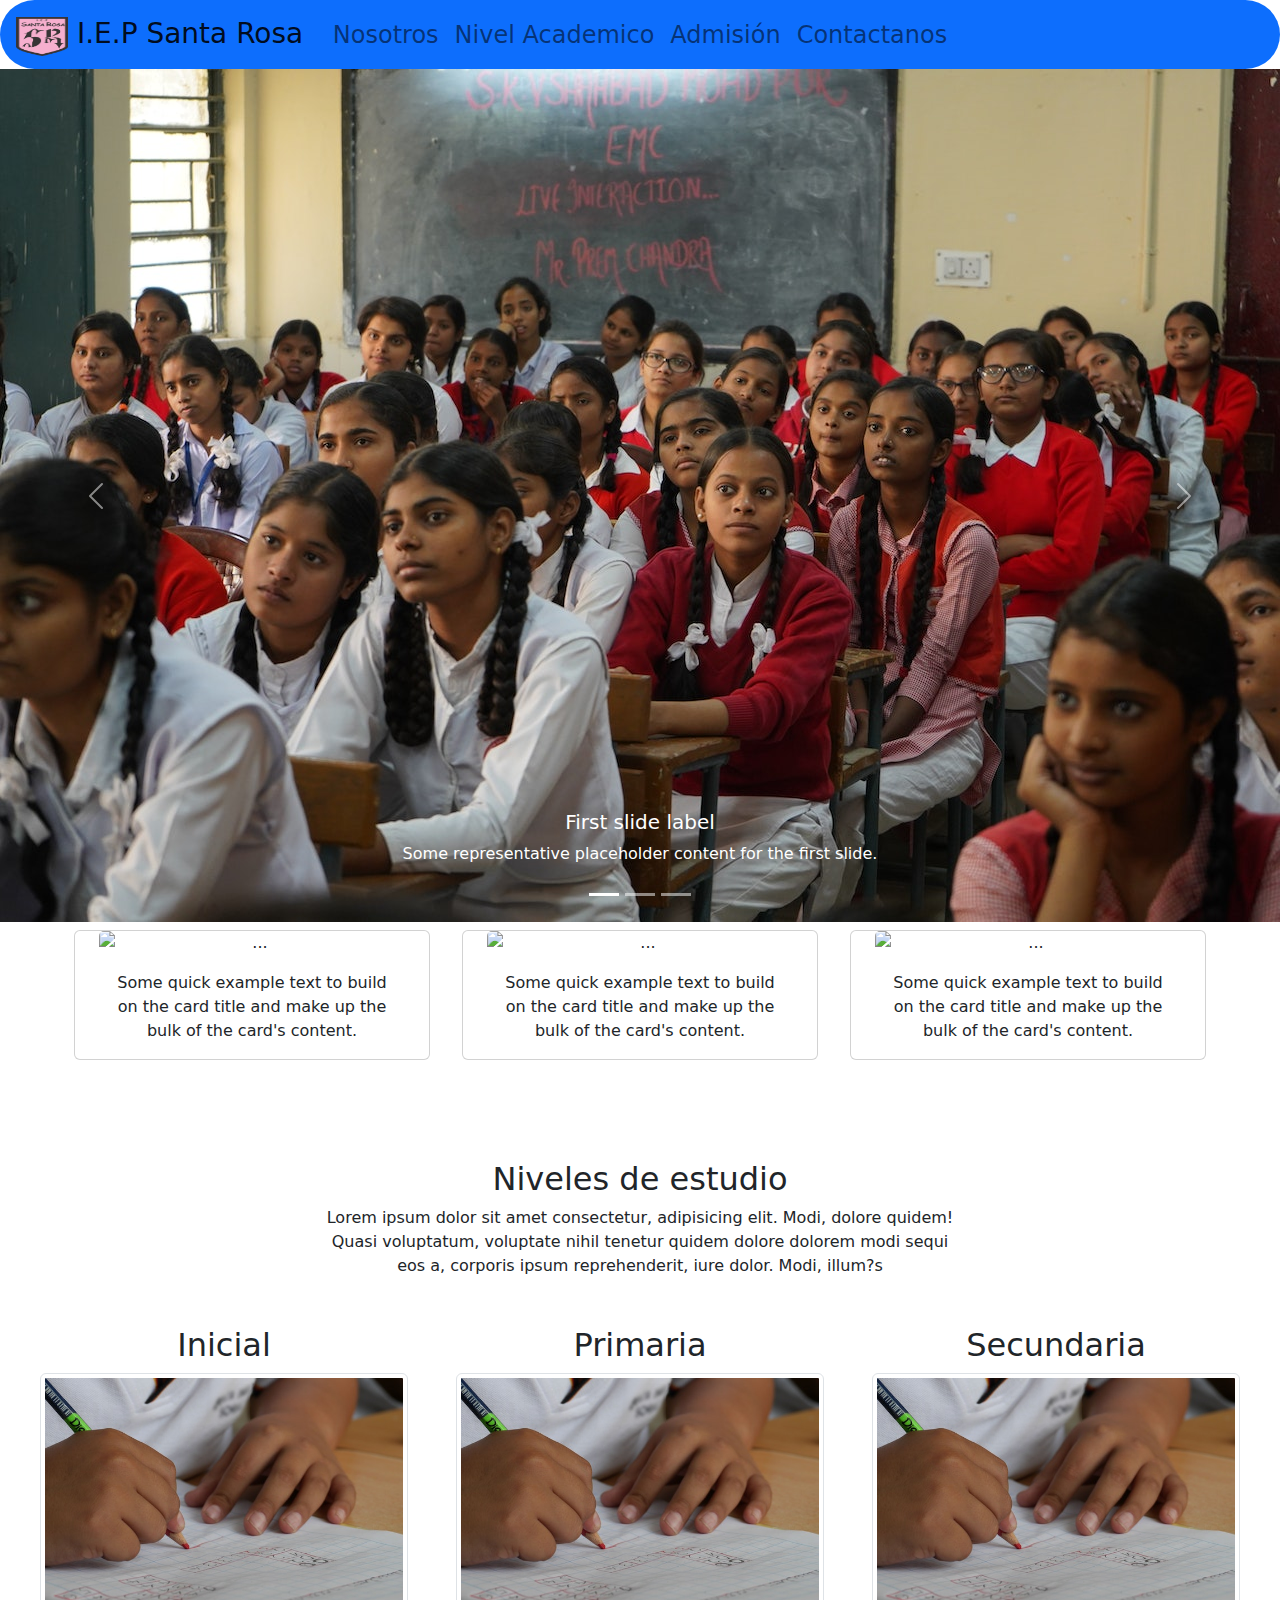
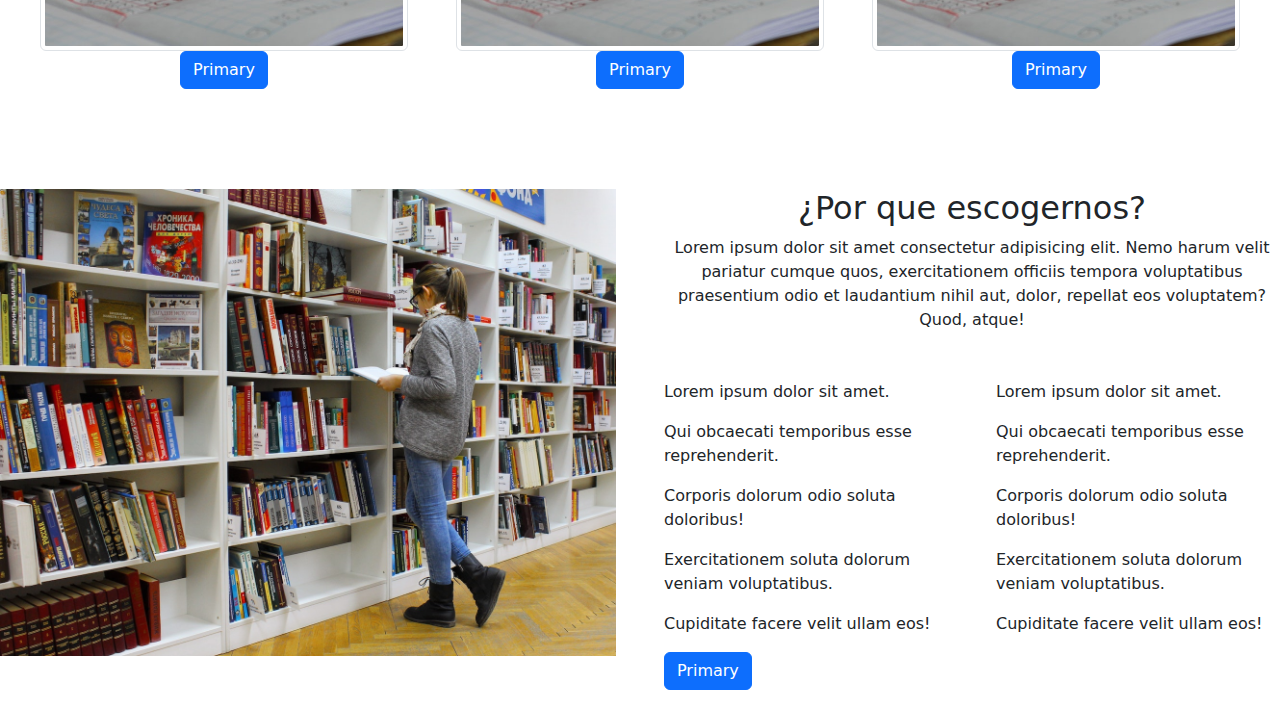
==== index.html @ eafd8961 "Estructura 90 por 100" ====
<!DOCTYPE html>
<html lang="en">
  <head>
    <meta charset="UTF-8" />
    <meta http-equiv="X-UA-Compatible" content="IE=edge" />
    <meta name="viewport" content="width=device-width, initial-scale=1.0" />
    <link rel="stylesheet" href="css/bootstrap.min.css" />
    <link rel="stylesheet" href="css/styles.css">
    <title>Document</title>
  </head>
  <body>
    <nav class="navbar navbar-expand-lg bg-primary rounded-pill px-3">
        <a class="navbar-brand fs-3" href="index.html">
            <img src="assets/escudosr.png" alt="Logo" width="52" height="39" class="d-inline-block align-text-top">
            I.E.P Santa Rosa
          </a>
          <div class="container-fluid ">
            <button class="navbar-toggler" type="button" data-bs-toggle="collapse" data-bs-target="#navbarNav" aria-controls="navbarNav" aria-expanded="false" aria-label="Toggle navigation">
              <span class="navbar-toggler-icon"></span>
            </button>
            <div class="collapse navbar-collapse navbar-center fs-4" id="navbarNav">
              <ul class="navbar-nav">
                <li class="nav-item">
                  <a class="nav-link" href="nosotros.html">Nosotros</a>
                </li>
                <li class="nav-item">
                  <a class="nav-link" href="nivel_academico.html">Nivel Academico</a>
                </li>
                <li class="nav-item">
                  <a class="nav-link" href="admision.html">Admisión</a>
                </li>
                <li class="nav-item">
                    <a class="nav-link" href="contactanos.html">Contactanos</a>
                  </li>
              </ul>
            </div>
          </div>
    </nav>

    <div id="carouselExampleCaptions" class="carousel slide" data-bs-ride="false">
        <div class="carousel-indicators">
          <button type="button" data-bs-target="#carouselExampleCaptions" data-bs-slide-to="0" class="active" aria-current="true" aria-label="Slide 1"></button>
          <button type="button" data-bs-target="#carouselExampleCaptions" data-bs-slide-to="1" aria-label="Slide 2"></button>
          <button type="button" data-bs-target="#carouselExampleCaptions" data-bs-slide-to="2" aria-label="Slide 3"></button>
        </div>
        <div class="carousel-inner">
          <div class="carousel-item active">
            <img src="assets/clase.jpg" class="d-block w-100" alt="">
            <div class="carousel-caption d-none d-md-block">
              <h5>First slide label</h5>
              <p>Some representative placeholder content for the first slide.</p>
            </div>
          </div>
          <div class="carousel-item">
            <img src="assets/clase.jpg" class="d-block w-100" alt="...">
            <div class="carousel-caption d-none d-md-block">
              <h5>Second slide label</h5>
              <p>Some representative placeholder content for the second slide.</p>
            </div>
          </div>
          <div class="carousel-item">
            <img src="assets/clase.jpg" class="d-block w-100" alt="...">
            <div class="carousel-caption d-none d-md-block">
              <h5>Third slide label</h5>
              <p>Some representative placeholder content for the third slide.</p>
            </div>
          </div>
        </div>
        <button class="carousel-control-prev" type="button" data-bs-target="#carouselExampleCaptions" data-bs-slide="prev">
          <span class="carousel-control-prev-icon" aria-hidden="true"></span>
          <span class="visually-hidden">Previous</span>
        </button>
        <button class="carousel-control-next" type="button" data-bs-target="#carouselExampleCaptions" data-bs-slide="next">
          <span class="carousel-control-next-icon" aria-hidden="true"></span>
          <span class="visually-hidden">Next</span>
        </button>
      </div>

      <section id="info" class="container overflow-hidden text-center mt-2 mb-5">
        <div class="row gx-5">
          <div class="card rounded col mx-3" style="width: 18rem;">
            <img src="..." class="card-img-top" alt="...">
            <div class="card-body">
              <p class="card-text">Some quick example text to build on the card title and make up the bulk of the card's content.</p>
            </div>
          </div>
          <div class="card rounded col mx-3" style="width: 18rem;">
            <img src="..." class="card-img-top" alt="...">
            <div class="card-body">
              <p class="card-text">Some quick example text to build on the card title and make up the bulk of the card's content.</p>
            </div>
          </div>
          <div class="card rounded col mx-3" style="width: 18rem;">
            <img src="..." class="card-img-top" alt="...">
            <div class="card-body">
              <p class="card-text">Some quick example text to build on the card title and make up the bulk of the card's content.</p>
            </div>
          </div>
        </div>
      </section>
      <section id="niveles" class="contenedor-espacio">
        <div class="text-center width-50 mb-5">
          <h2>Niveles de estudio</h2>
          <p>Lorem ipsum dolor sit amet consectetur, adipisicing elit. Modi, dolore quidem! Quasi voluptatum, voluptate nihil tenetur quidem dolore dolorem modi sequi eos a, corporis ipsum reprehenderit, iure dolor. Modi, illum?s</p>
        </div>
        <div class="row gx-5 text-center mx-3">
          <div class="col">
            <div class="">
              <h2>Inicial</h2>
              <img src="assets/alumno.jpg" class="img-thumbnail" alt="...">
              <button type="button" class="btn btn-primary">Primary</button>
            </div>
          </div>
          <div class="col">
            <div class="">
              <h2>Primaria</h2>
              <img src="assets/alumno.jpg" class="img-thumbnail" alt="...">
              <button type="button" class="btn btn-primary">Primary</button>
            </div>
          </div>
          <div class="col">
            <div class="">
              <h2>Secundaria</h2>
              <img src="assets/alumno.jpg" class="img-thumbnail" alt="...">
              <button type="button" class="btn btn-primary">Primary</button>
            </div>
          </div>
        </div>
      </section>
      <section id="escogenos" class="contenedor-espacio">
        <div class="row gx-5">
          <div class="col">
            <img src="assets/biblioteca.jpg" class="img-fluid" alt="...">
          </div>
          <div class="col">
            <div class="text-center mb-4">
              <h2>¿Por que escogernos?</h2>
              <p>Lorem ipsum dolor sit amet consectetur adipisicing elit. Nemo harum velit pariatur cumque quos, exercitationem officiis tempora voluptatibus praesentium odio et laudantium nihil aut, dolor, repellat eos voluptatem? Quod, atque!</p>
            </div>
            <div class="row gx-5 mt-5">
              <div class="col">
                <p>Lorem ipsum dolor sit amet.</p>
                <p>Qui obcaecati temporibus esse reprehenderit.</p>
                <p>Corporis dolorum odio soluta doloribus!</p>
                <p>Exercitationem soluta dolorum veniam voluptatibus.</p>
                <p>Cupiditate facere velit ullam eos!</p>
              </div>
              <div class="col">
                <p>Lorem ipsum dolor sit amet.</p>
                <p>Qui obcaecati temporibus esse reprehenderit.</p>
                <p>Corporis dolorum odio soluta doloribus!</p>
                <p>Exercitationem soluta dolorum veniam voluptatibus.</p>
                <p>Cupiditate facere velit ullam eos!</p>
              </div>
            </div>
            <button type="button" class="btn btn-primary">Primary</button>
          </div>
        </div>
      </section>
      <section id="talleres">

      </section>

      <section id="noticias">

      </section>

      <section id="mejores-docentes">

      </section>

      <section id="registrate">

      </section>

      <footer id="pie">

      </footer>
    <script src="js/bootstrap.min.js"></script>
  </body>
</html>
---- css/styles.css ----
.centrar {
    align-items: center;
    text-align: center;
}

.navbar-center {
    position: absolute;
    left: 50%;
    transform: translatex(-50%);
  }

.width-50{
    max-width: 50%;
    margin: auto;
}

.contenedor-espacio {
    margin-top: 100px;
    margin-bottom: 20px;
}
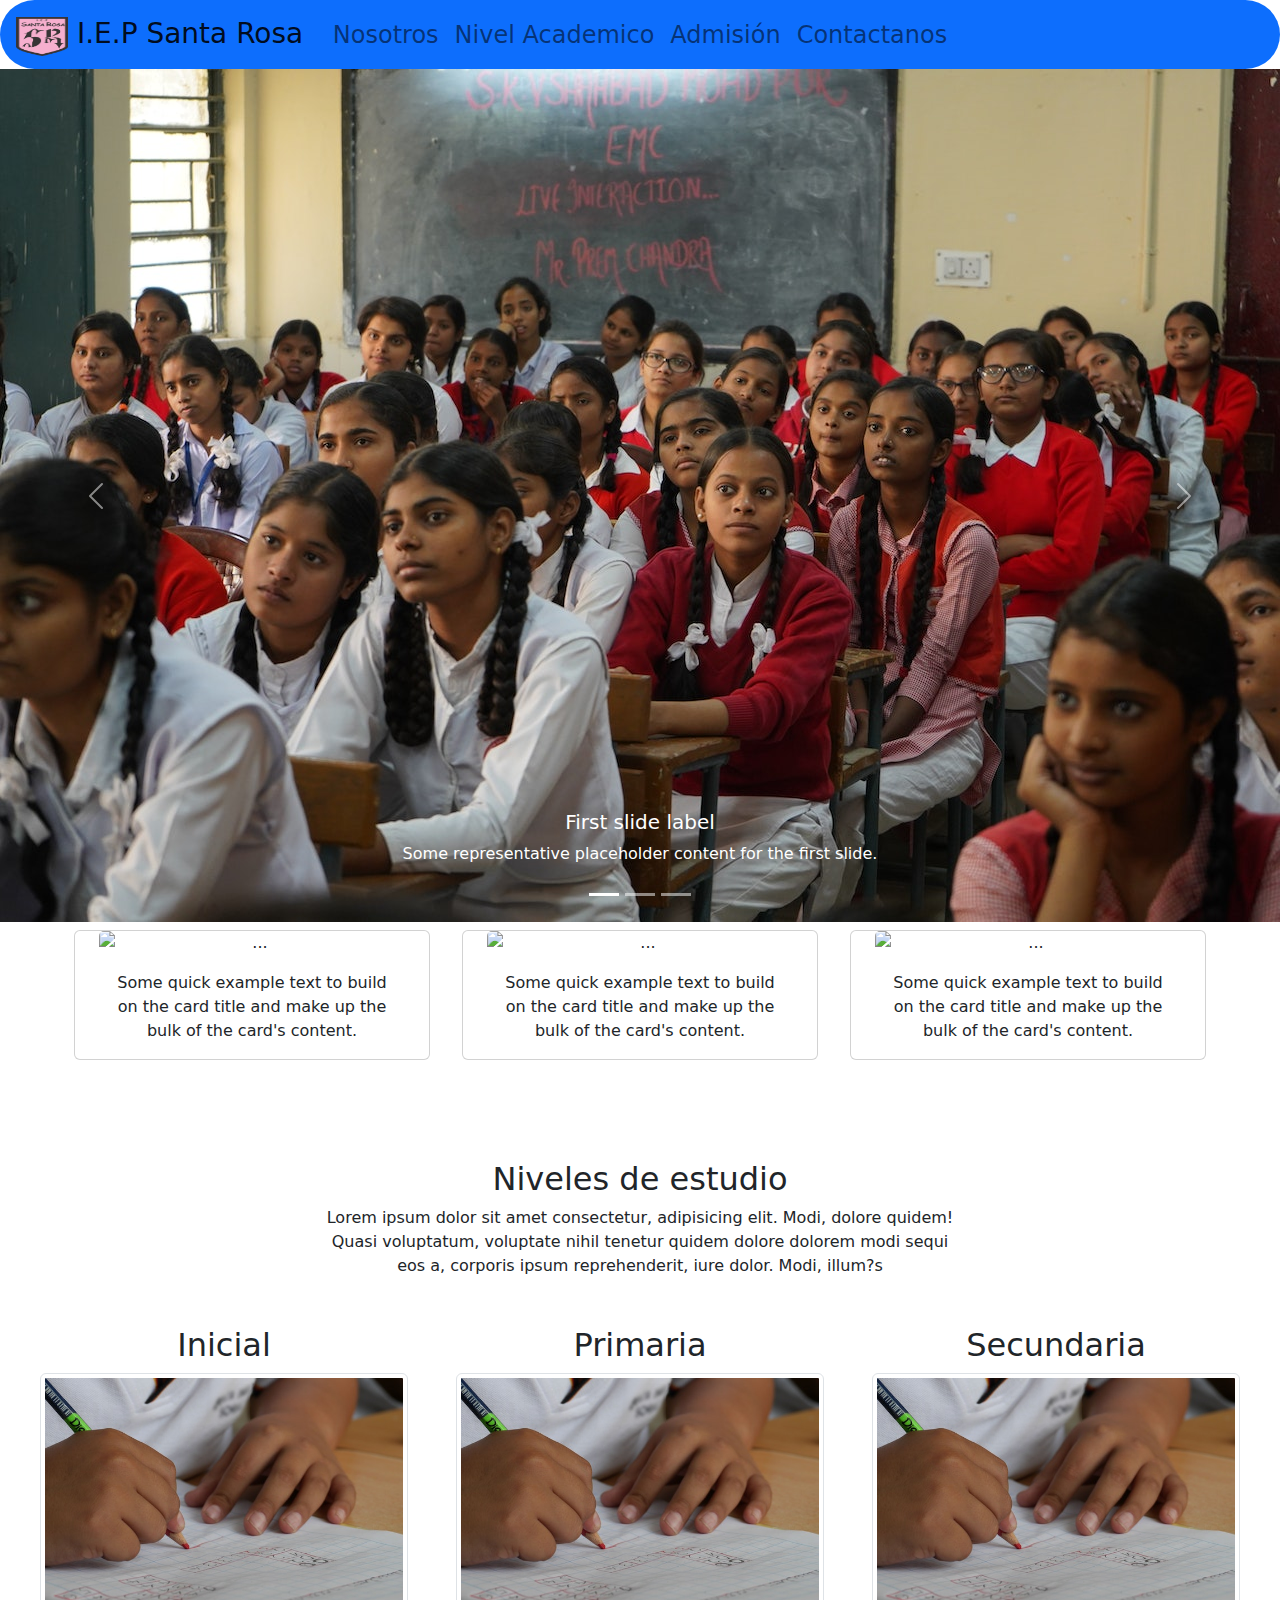
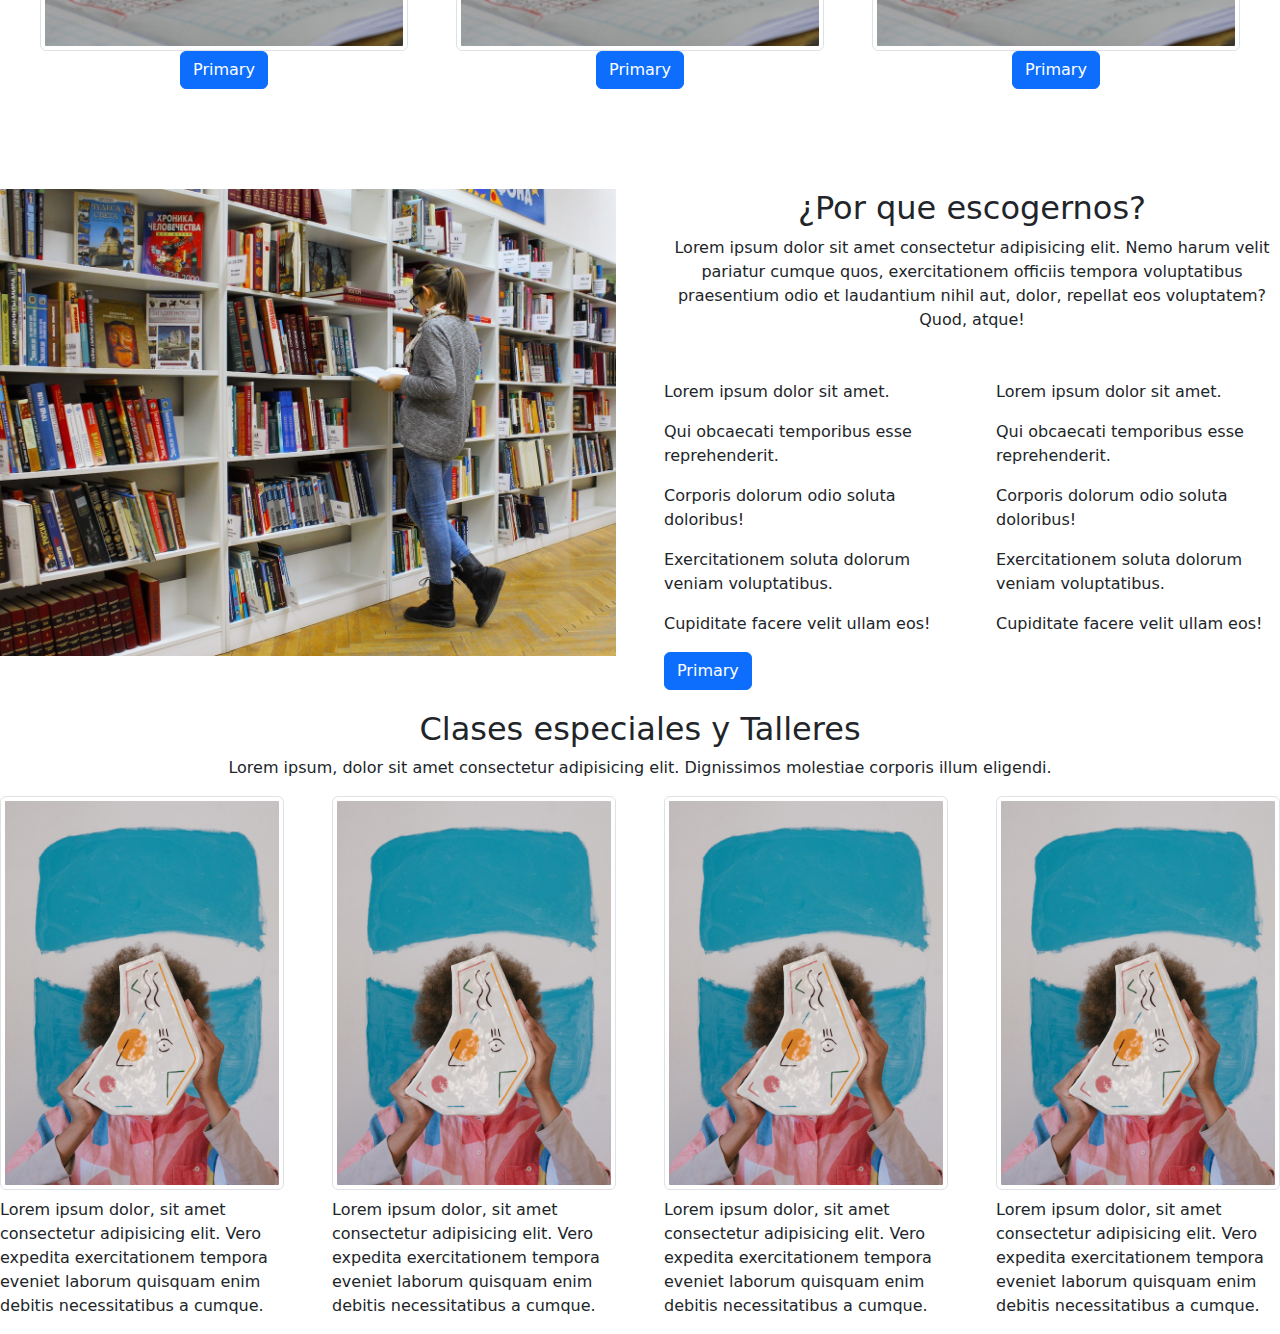
==== commit 90920544: "Avance estructura" ====
--- a/index.html
+++ b/index.html
@@ -158,7 +158,32 @@
         </div>
       </section>
       <section id="talleres">
-
+        <div class="text-center">
+          <h2>Clases especiales y Talleres</h2>
+          <p>Lorem ipsum, dolor sit amet consectetur adipisicing elit. Dignissimos molestiae corporis illum eligendi.</p>
+        </div>
+        <div class="row gx-5">
+          <div class="col">
+            <img src="assets/taller.jpg" alt="" class="img-thumbnail">
+            <h2></h2>
+            <p>Lorem ipsum dolor, sit amet consectetur adipisicing elit. Vero expedita exercitationem tempora eveniet laborum quisquam enim debitis necessitatibus a cumque.</p>
+          </div>
+          <div class="col">
+            <img src="assets/taller.jpg" alt="" class="img-thumbnail">
+            <h2></h2>
+            <p>Lorem ipsum dolor, sit amet consectetur adipisicing elit. Vero expedita exercitationem tempora eveniet laborum quisquam enim debitis necessitatibus a cumque.</p>
+          </div>
+          <div class="col">
+            <img src="assets/taller.jpg" alt="" class="img-thumbnail">
+            <h2></h2>
+            <p>Lorem ipsum dolor, sit amet consectetur adipisicing elit. Vero expedita exercitationem tempora eveniet laborum quisquam enim debitis necessitatibus a cumque.</p>
+          </div>
+          <div class="col">
+            <img src="assets/taller.jpg" alt="" class="img-thumbnail">
+            <h2></h2>
+            <p>Lorem ipsum dolor, sit amet consectetur adipisicing elit. Vero expedita exercitationem tempora eveniet laborum quisquam enim debitis necessitatibus a cumque.</p>
+          </div>
+        </div>
       </section>
 
       <section id="noticias">
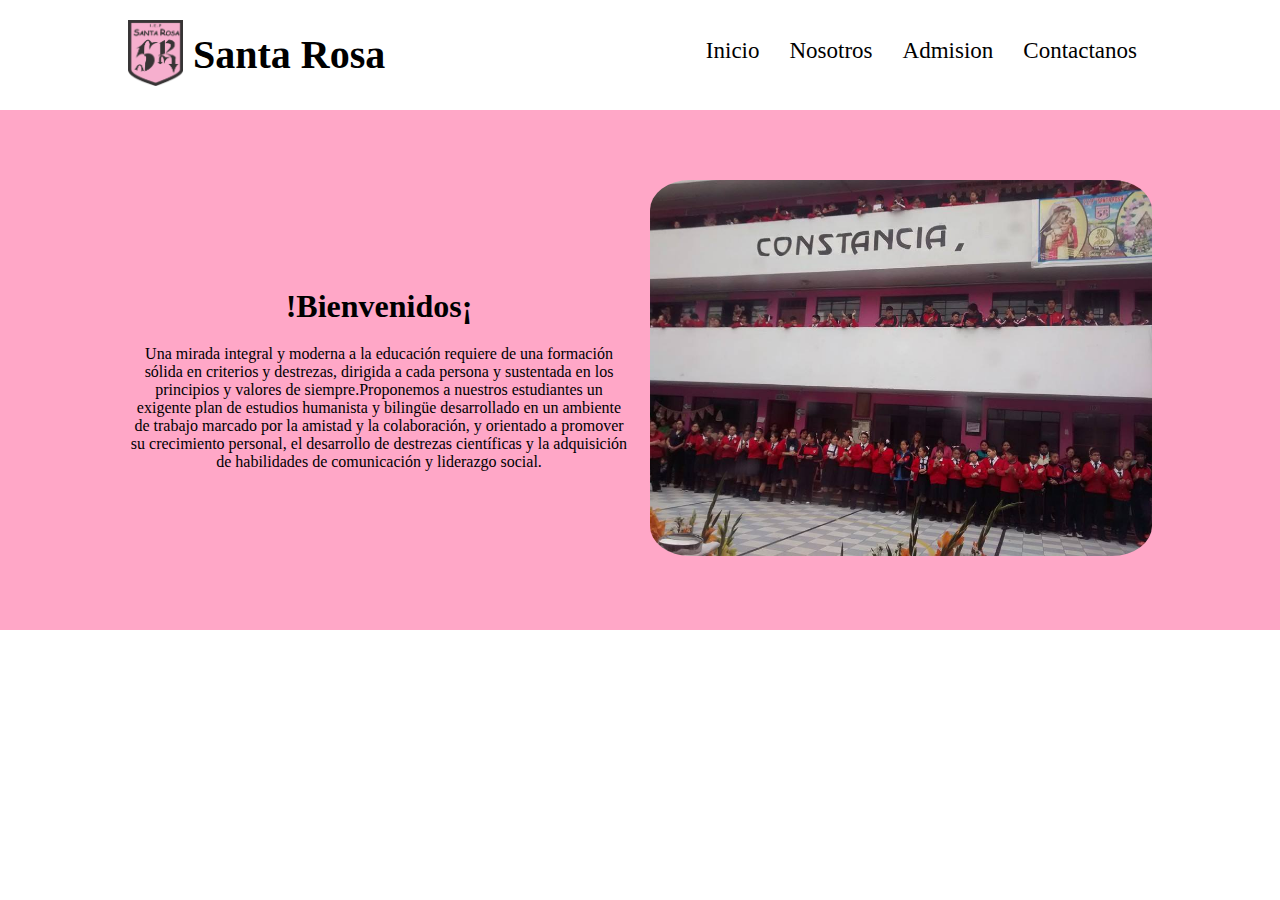
==== commit cfa983f9: "Pagina2.0" ====
--- a/index.html
+++ b/index.html
@@ -4,203 +4,43 @@
     <meta charset="UTF-8" />
     <meta http-equiv="X-UA-Compatible" content="IE=edge" />
     <meta name="viewport" content="width=device-width, initial-scale=1.0" />
-    <link rel="stylesheet" href="css/bootstrap.min.css" />
     <link rel="stylesheet" href="css/styles.css">
-    <title>Document</title>
+    <title>Santa Rosa</title>
   </head>
   <body>
-    <nav class="navbar navbar-expand-lg bg-primary rounded-pill px-3">
-        <a class="navbar-brand fs-3" href="index.html">
-            <img src="assets/escudosr.png" alt="Logo" width="52" height="39" class="d-inline-block align-text-top">
-            I.E.P Santa Rosa
-          </a>
-          <div class="container-fluid ">
-            <button class="navbar-toggler" type="button" data-bs-toggle="collapse" data-bs-target="#navbarNav" aria-controls="navbarNav" aria-expanded="false" aria-label="Toggle navigation">
-              <span class="navbar-toggler-icon"></span>
-            </button>
-            <div class="collapse navbar-collapse navbar-center fs-4" id="navbarNav">
-              <ul class="navbar-nav">
-                <li class="nav-item">
-                  <a class="nav-link" href="nosotros.html">Nosotros</a>
-                </li>
-                <li class="nav-item">
-                  <a class="nav-link" href="nivel_academico.html">Nivel Academico</a>
-                </li>
-                <li class="nav-item">
-                  <a class="nav-link" href="admision.html">Admisión</a>
-                </li>
-                <li class="nav-item">
-                    <a class="nav-link" href="contactanos.html">Contactanos</a>
-                  </li>
-              </ul>
+    <header id="cabecera">
+      <div class="container">
+        <nav class="menu-barra">
+          <div class="titulo">
+            <div class="logo">
+              <img src="assets/escudosr.png" alt="" class="img_ajustarancho">
             </div>
+            <h2>Santa Rosa</h2>
           </div>
-    </nav>
+          <ul class="menu-opciones">
+            <div class="menu-items">
+                <li><a href="index.html">Inicio</a></li>
+                <li><a href="">Nosotros</a></li>
+                <li><a href="">Admision</a></li>
+                <li><a href="">Contactanos</a></li>
+            </div><!--menu-items-->
+        </ul><!--menu-opciones-->
+        </nav>
+      </div>
+    </header>
 
-    <div id="carouselExampleCaptions" class="carousel slide" data-bs-ride="false">
-        <div class="carousel-indicators">
-          <button type="button" data-bs-target="#carouselExampleCaptions" data-bs-slide-to="0" class="active" aria-current="true" aria-label="Slide 1"></button>
-          <button type="button" data-bs-target="#carouselExampleCaptions" data-bs-slide-to="1" aria-label="Slide 2"></button>
-          <button type="button" data-bs-target="#carouselExampleCaptions" data-bs-slide-to="2" aria-label="Slide 3"></button>
-        </div>
-        <div class="carousel-inner">
-          <div class="carousel-item active">
-            <img src="assets/clase.jpg" class="d-block w-100" alt="">
-            <div class="carousel-caption d-none d-md-block">
-              <h5>First slide label</h5>
-              <p>Some representative placeholder content for the first slide.</p>
-            </div>
+    <section id="presentacion" class="espaciado">
+      <div class="container">
+        <div class="row">
+          <div class="column">
+            <h1 class="titulos">!Bienvenidos¡</h1>
+            <p>Una mirada integral y moderna a la educación requiere de una formación sólida en criterios y destrezas, dirigida a cada persona y sustentada en los principios y valores de siempre.Proponemos a nuestros estudiantes un exigente plan de estudios humanista y bilingüe desarrollado en un ambiente de trabajo marcado por la amistad y la colaboración, y orientado a promover su crecimiento personal, el desarrollo de destrezas científicas y la adquisición de habilidades de comunicación y liderazgo social. </p>
           </div>
-          <div class="carousel-item">
-            <img src="assets/clase.jpg" class="d-block w-100" alt="...">
-            <div class="carousel-caption d-none d-md-block">
-              <h5>Second slide label</h5>
-              <p>Some representative placeholder content for the second slide.</p>
-            </div>
-          </div>
-          <div class="carousel-item">
-            <img src="assets/clase.jpg" class="d-block w-100" alt="...">
-            <div class="carousel-caption d-none d-md-block">
-              <h5>Third slide label</h5>
-              <p>Some representative placeholder content for the third slide.</p>
-            </div>
+          <div class="column">
+            <img src="assets/santarosa.jpg" alt="" class="img_ajustarancho">
           </div>
         </div>
-        <button class="carousel-control-prev" type="button" data-bs-target="#carouselExampleCaptions" data-bs-slide="prev">
-          <span class="carousel-control-prev-icon" aria-hidden="true"></span>
-          <span class="visually-hidden">Previous</span>
-        </button>
-        <button class="carousel-control-next" type="button" data-bs-target="#carouselExampleCaptions" data-bs-slide="next">
-          <span class="carousel-control-next-icon" aria-hidden="true"></span>
-          <span class="visually-hidden">Next</span>
-        </button>
       </div>
-
-      <section id="info" class="container overflow-hidden text-center mt-2 mb-5">
-        <div class="row gx-5">
-          <div class="card rounded col mx-3" style="width: 18rem;">
-            <img src="..." class="card-img-top" alt="...">
-            <div class="card-body">
-              <p class="card-text">Some quick example text to build on the card title and make up the bulk of the card's content.</p>
-            </div>
-          </div>
-          <div class="card rounded col mx-3" style="width: 18rem;">
-            <img src="..." class="card-img-top" alt="...">
-            <div class="card-body">
-              <p class="card-text">Some quick example text to build on the card title and make up the bulk of the card's content.</p>
-            </div>
-          </div>
-          <div class="card rounded col mx-3" style="width: 18rem;">
-            <img src="..." class="card-img-top" alt="...">
-            <div class="card-body">
-              <p class="card-text">Some quick example text to build on the card title and make up the bulk of the card's content.</p>
-            </div>
-          </div>
-        </div>
-      </section>
-      <section id="niveles" class="contenedor-espacio">
-        <div class="text-center width-50 mb-5">
-          <h2>Niveles de estudio</h2>
-          <p>Lorem ipsum dolor sit amet consectetur, adipisicing elit. Modi, dolore quidem! Quasi voluptatum, voluptate nihil tenetur quidem dolore dolorem modi sequi eos a, corporis ipsum reprehenderit, iure dolor. Modi, illum?s</p>
-        </div>
-        <div class="row gx-5 text-center mx-3">
-          <div class="col">
-            <div class="">
-              <h2>Inicial</h2>
-              <img src="assets/alumno.jpg" class="img-thumbnail" alt="...">
-              <button type="button" class="btn btn-primary">Primary</button>
-            </div>
-          </div>
-          <div class="col">
-            <div class="">
-              <h2>Primaria</h2>
-              <img src="assets/alumno.jpg" class="img-thumbnail" alt="...">
-              <button type="button" class="btn btn-primary">Primary</button>
-            </div>
-          </div>
-          <div class="col">
-            <div class="">
-              <h2>Secundaria</h2>
-              <img src="assets/alumno.jpg" class="img-thumbnail" alt="...">
-              <button type="button" class="btn btn-primary">Primary</button>
-            </div>
-          </div>
-        </div>
-      </section>
-      <section id="escogenos" class="contenedor-espacio">
-        <div class="row gx-5">
-          <div class="col">
-            <img src="assets/biblioteca.jpg" class="img-fluid" alt="...">
-          </div>
-          <div class="col">
-            <div class="text-center mb-4">
-              <h2>¿Por que escogernos?</h2>
-              <p>Lorem ipsum dolor sit amet consectetur adipisicing elit. Nemo harum velit pariatur cumque quos, exercitationem officiis tempora voluptatibus praesentium odio et laudantium nihil aut, dolor, repellat eos voluptatem? Quod, atque!</p>
-            </div>
-            <div class="row gx-5 mt-5">
-              <div class="col">
-                <p>Lorem ipsum dolor sit amet.</p>
-                <p>Qui obcaecati temporibus esse reprehenderit.</p>
-                <p>Corporis dolorum odio soluta doloribus!</p>
-                <p>Exercitationem soluta dolorum veniam voluptatibus.</p>
-                <p>Cupiditate facere velit ullam eos!</p>
-              </div>
-              <div class="col">
-                <p>Lorem ipsum dolor sit amet.</p>
-                <p>Qui obcaecati temporibus esse reprehenderit.</p>
-                <p>Corporis dolorum odio soluta doloribus!</p>
-                <p>Exercitationem soluta dolorum veniam voluptatibus.</p>
-                <p>Cupiditate facere velit ullam eos!</p>
-              </div>
-            </div>
-            <button type="button" class="btn btn-primary">Primary</button>
-          </div>
-        </div>
-      </section>
-      <section id="talleres">
-        <div class="text-center">
-          <h2>Clases especiales y Talleres</h2>
-          <p>Lorem ipsum, dolor sit amet consectetur adipisicing elit. Dignissimos molestiae corporis illum eligendi.</p>
-        </div>
-        <div class="row gx-5">
-          <div class="col">
-            <img src="assets/taller.jpg" alt="" class="img-thumbnail">
-            <h2></h2>
-            <p>Lorem ipsum dolor, sit amet consectetur adipisicing elit. Vero expedita exercitationem tempora eveniet laborum quisquam enim debitis necessitatibus a cumque.</p>
-          </div>
-          <div class="col">
-            <img src="assets/taller.jpg" alt="" class="img-thumbnail">
-            <h2></h2>
-            <p>Lorem ipsum dolor, sit amet consectetur adipisicing elit. Vero expedita exercitationem tempora eveniet laborum quisquam enim debitis necessitatibus a cumque.</p>
-          </div>
-          <div class="col">
-            <img src="assets/taller.jpg" alt="" class="img-thumbnail">
-            <h2></h2>
-            <p>Lorem ipsum dolor, sit amet consectetur adipisicing elit. Vero expedita exercitationem tempora eveniet laborum quisquam enim debitis necessitatibus a cumque.</p>
-          </div>
-          <div class="col">
-            <img src="assets/taller.jpg" alt="" class="img-thumbnail">
-            <h2></h2>
-            <p>Lorem ipsum dolor, sit amet consectetur adipisicing elit. Vero expedita exercitationem tempora eveniet laborum quisquam enim debitis necessitatibus a cumque.</p>
-          </div>
-        </div>
-      </section>
-
-      <section id="noticias">
-
-      </section>
-
-      <section id="mejores-docentes">
-
-      </section>
-
-      <section id="registrate">
-
-      </section>
-
-      <footer id="pie">
-
-      </footer>
-    <script src="js/bootstrap.min.js"></script>
+    </section>
   </body>
 </html>
--- a/css/styles.css
+++ b/css/styles.css
@@ -1,20 +1,111 @@
-.centrar {
-    align-items: center;
-    text-align: center;
+* {
+    margin: 0;
+    padding: 0;
 }
 
-.navbar-center {
-    position: absolute;
-    left: 50%;
-    transform: translatex(-50%);
-  }
 
-.width-50{
-    max-width: 50%;
+
+#cabecera {
+    padding-top: 20px;
+    padding-bottom: 20px;
+}
+
+#presentacion {
+    text-align: center;
+    background-color: #FF4F8F80;
+}
+
+#presentacion .row {
+    align-items: center;
+}
+
+#presentacion img {
+    border-radius: 8%;
+}
+
+.titulos {
+    padding-top: 20px;
+    padding-bottom: 20px;
+}
+
+.espaciado{
+    padding-top: 70px;
+    padding-bottom: 70px;
+}
+
+.container {
+    max-width: 80%;
     margin: auto;
 }
 
-.contenedor-espacio {
-    margin-top: 100px;
-    margin-bottom: 20px;
+.img_ajustarancho {
+    width: 100%;
+    height: auto;
+}
+
+.row {
+    display: flex; /* Activa el felxbox*/
+    flex-direction: row; /*Coloca lsoe lementso uno al costado del otro*/
+
+    margin-left: -10px;
+    margin-right: -10px;
+}
+
+.column {
+    flex-basis: 0px; /*Quita el ancho de la columna*/
+    flex-grow: 1;/*Hace que la columna crezca proporcionalmente*/
+
+    padding-left: 10px;
+    padding-right: 10px;
+}
+
+/* NAVBAR */
+
+.logo {
+    width: 55px;
+}
+
+.menu-barra{
+    display: flex;
+    flex-direction: row;
+    justify-content: space-between;
+    align-items: center;
+}
+
+.titulo {
+    display: flex;
+    flex-direction: row;
+    align-items: center;
+}
+
+.titulo h2 {
+    font-size: 40px;
+    margin-left: 10px;
+}
+
+.menu-opciones{
+    list-style-type: none;
+}
+
+.menu-opciones a{
+    text-decoration: none;
+    color: black;
+}
+
+.menu-items {
+    display: flex;
+    flex-direction: row;
+}
+
+.menu-items li {
+    padding-left: 15px;
+    padding-right: 15px;
+    padding-bottom: 5px;
+    font-size: 23px;
+    border-bottom: transparent 3px solid;
+    transition: all 0.5s ease-in-out;
+}
+
+.menu-items li:hover {
+    border-bottom: #FF4F8F 3px solid;
 }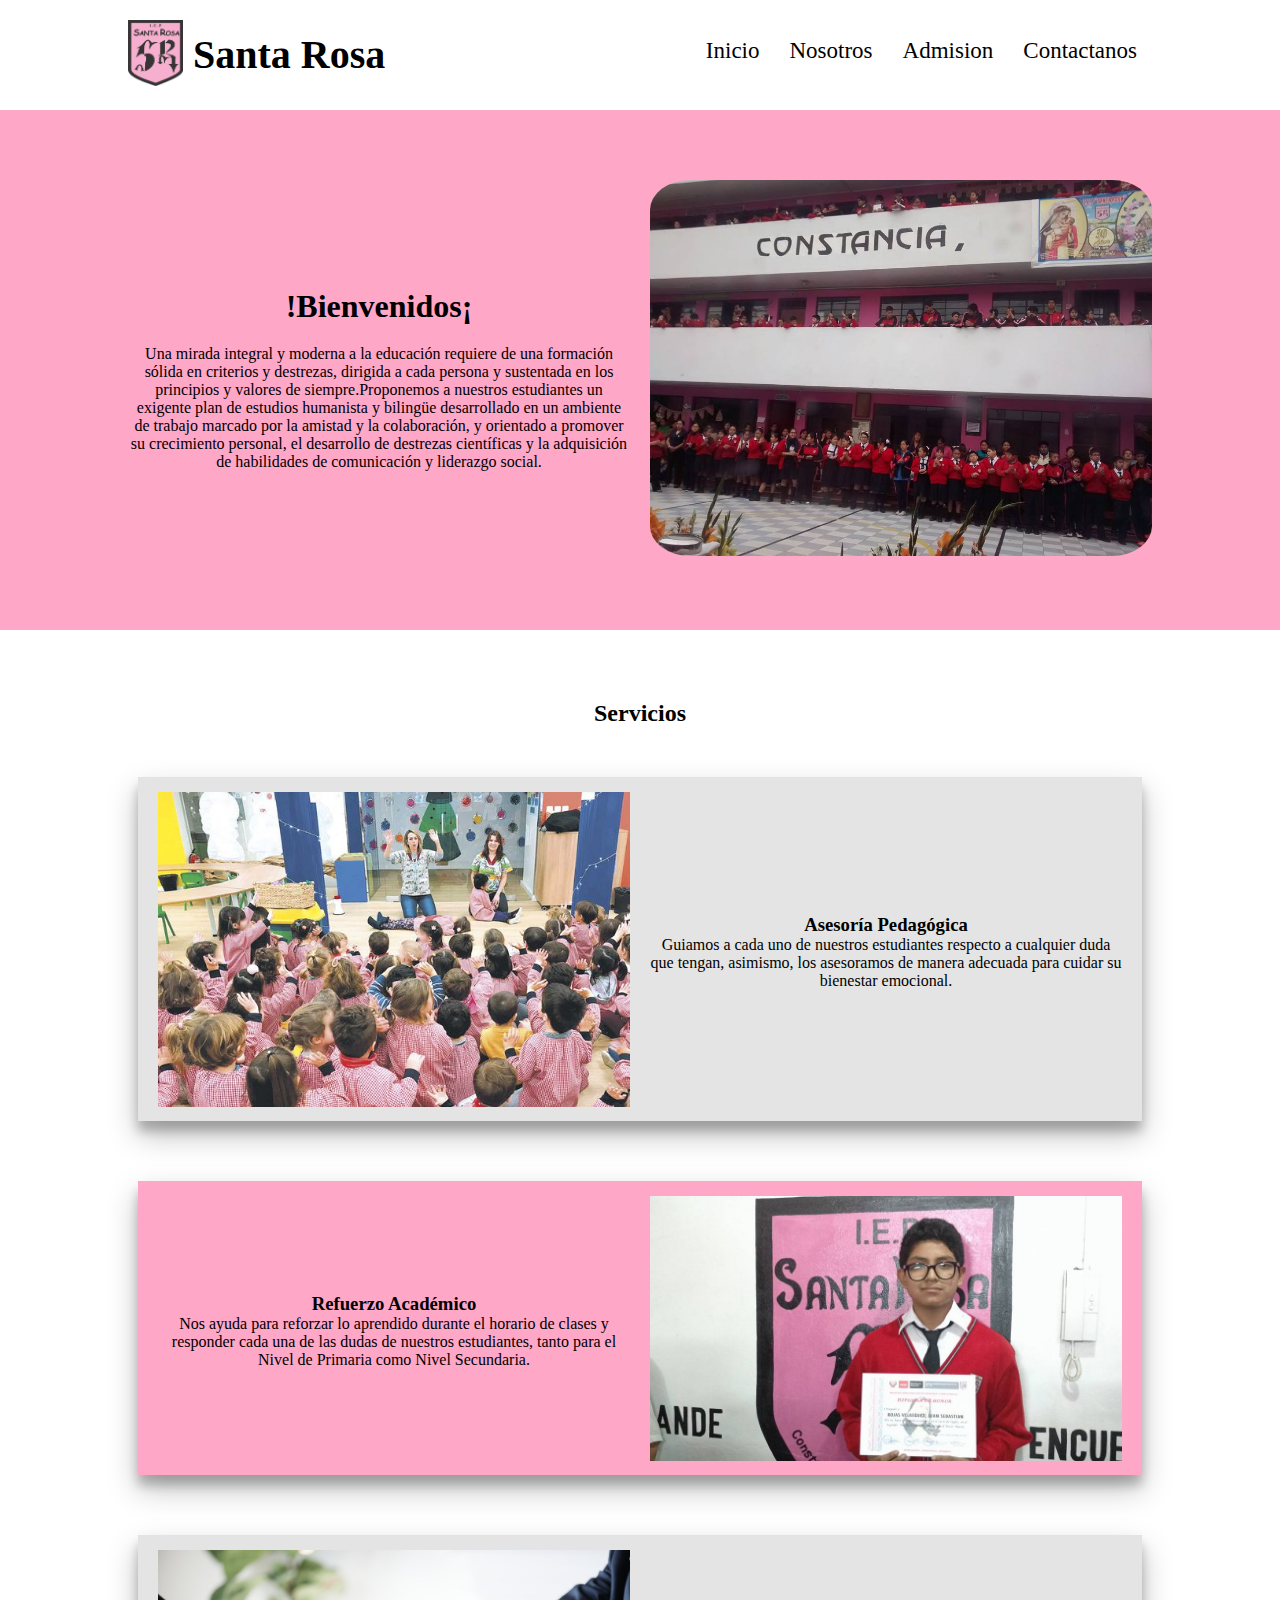
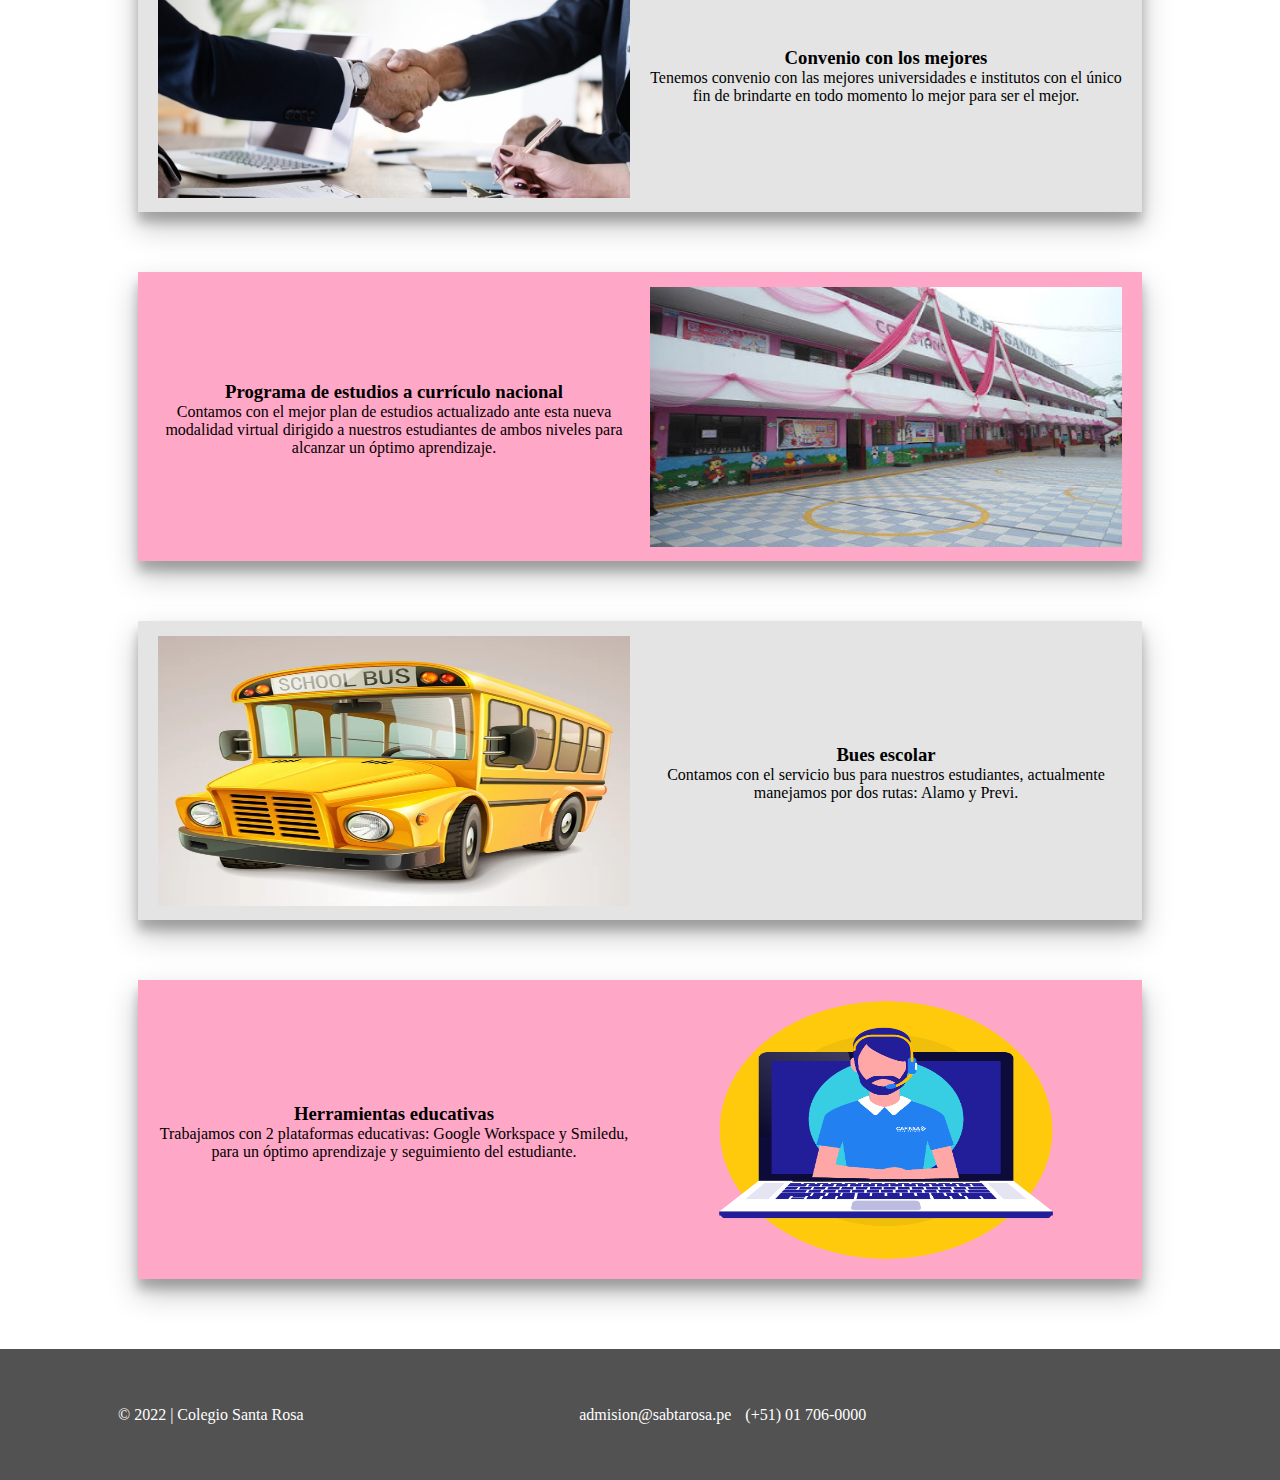
==== commit 97f7c9f6: "Principal terminado" ====
--- a/index.html
+++ b/index.html
@@ -5,6 +5,8 @@
     <meta http-equiv="X-UA-Compatible" content="IE=edge" />
     <meta name="viewport" content="width=device-width, initial-scale=1.0" />
     <link rel="stylesheet" href="css/styles.css">
+
+    <link rel="stylesheet" href="https://cdnjs.cloudflare.com/ajax/libs/font-awesome/6.2.0/css/all.min.css" integrity="sha512-xh6O/CkQoPOWDdYTDqeRdPCVd1SpvCA9XXcUnZS2FmJNp1coAFzvtCN9BmamE+4aHK8yyUHUSCcJHgXloTyT2A==" crossorigin="anonymous" referrerpolicy="no-referrer" />
     <title>Santa Rosa</title>
   </head>
   <body>
@@ -42,5 +44,102 @@
         </div>
       </div>
     </section>
+
+    <section id="servicios" class="espaciado">
+      <div class="container">
+        <h2>Servicios</h2>
+
+        <div class="row gris tarjeta espacio-30">
+          <div class="column">
+            <img src="assets/inicio2.jpg" alt="" class="img_ajustarancho">
+          </div>
+          <div class="column">
+            <h3>Asesoría Pedagógica</h3>
+            <p>Guiamos a cada uno de nuestros estudiantes respecto a cualquier duda que tengan, asimismo, los asesoramos de manera adecuada para cuidar su bienestar emocional. </p>
+          </div>
+        </div>
+
+        <div class="row rosado tarjeta espacio-30">
+          <div class="column">
+            <h3>Refuerzo Académico</h3>
+            <p>Nos ayuda para reforzar lo aprendido durante el horario de clases y responder cada una de las dudas de nuestros estudiantes, tanto para el Nivel de Primaria como Nivel Secundaria. </p>
+          </div>
+          <div class="column">
+            <img src="assets/inicio3.jpg" alt="" class="img_ajustarancho">
+          </div>
+        </div>
+
+        <div class="row gris tarjeta espacio-30">
+          <div class="column">
+            <img src="assets/convenio.jpg" alt="" class="img_ajustarancho">
+          </div>
+          <div class="column">
+            <h3>Convenio con los mejores</h3>
+            <p>Tenemos convenio con las mejores universidades e institutos con el único fin de brindarte en todo momento lo mejor para ser el mejor. </p>
+          </div>
+        </div>
+
+        <div class="row rosado tarjeta espacio-30">
+          <div class="column">
+            <h3>Programa de estudios a currículo nacional</h3>
+            <p>Contamos con el mejor plan de estudios actualizado ante esta nueva modalidad virtual dirigido a nuestros estudiantes de ambos niveles para alcanzar un óptimo aprendizaje.  </p>
+          </div>
+          <div class="column">
+            <img src="assets/nosotros2.jpg" alt="" style="height: 260px;" class="img_ajustarancho">
+          </div>
+        </div>
+
+        <div class="row gris tarjeta espacio-30">
+          <div class="column">
+            <img src="assets/bus_escolar.jpg" alt="" style="height: 270px;" class="img_ajustarancho">
+          </div>
+          <div class="column">
+            <h3>Bues escolar</h3>
+            <p>Contamos con el servicio bus para nuestros estudiantes, actualmente manejamos por dos rutas: Alamo y Previ.  </p>
+          </div>
+        </div>
+
+        <div class="row rosado tarjeta">
+          <div class="column">
+            <h3>Herramientas educativas</h3>
+            <p>Trabajamos con 2 plataformas educativas: Google Workspace y Smiledu, para un óptimo aprendizaje y seguimiento del estudiante. </p>
+          </div>
+          <div class="column">
+            <img src="assets/herramientas_educativas.jpg" alt="" style="height: 270px;" class="img_ajustarancho">
+          </div>
+        </div>
+      </div>
+    </section>
+
+    <footer id="pie">
+      <div class="container">
+          <div class="row">
+              <div class="copyright">
+                  &copy; 2022 | Colegio Santa Rosa
+              </div>
+              <div class="correo-telefono">
+                  <a href="mailto:admision@isil.pe">
+                      <i class="fa-solid fa-envelope"></i>
+                      admision@sabtarosa.pe
+                  </a>
+                  <a href="tel:51017060000">
+                      <i class="fa-solid fa-phone"></i>
+                      (+51) 01 706-0000
+                  </a>
+              </div>
+              <div class="redes-sociales">
+                  <a href="https://www.facebook.com/ISILpe" target="_blank">
+                      <i class="fa-brands fa-facebook"></i>
+                  </a>
+                  <a href="">
+                      <i class="fa-brands fa-twitter"></i>
+                  </a>
+                  <a href="">
+                      <i class="fa-brands fa-youtube"></i>
+                  </a>
+              </div>
+          </div>
+      </div>
+  </footer>
   </body>
 </html>
--- a/css/styles.css
+++ b/css/styles.css
@@ -23,6 +23,43 @@
     border-radius: 8%;
 }
 
+#servicios {
+    text-align: center;
+}
+
+#servicios h2 {
+    padding-bottom: 50px;
+}
+
+#servicios>.container>.row{
+    margin-left: 10px;
+    margin-right: 10px;
+    padding-top: 15px;
+    box-shadow: rgba(0, 0, 0, 0.25) 0px 14px 28px, rgba(0, 0, 0, 0.22) 0px 10px 10px;
+}
+
+#pie {
+    background-color: #525252;
+    color: white;
+    padding-top: 45px;
+    padding-bottom: 45px;
+    line-height: 36px;
+}
+
+#pie a {
+    color: white;
+    text-decoration: none;
+    margin-left: 10px;
+}
+
+#pie .redes-sociales i {
+    font-size: 30px;
+}
+
+#pie .row {
+    justify-content: space-between;
+}
+
 .titulos {
     padding-top: 20px;
     padding-bottom: 20px;
@@ -43,9 +80,15 @@
     height: auto;
 }
 
+.img_servicios {
+    width: 100%;
+    height: 240px;
+}
+
 .row {
     display: flex; /* Activa el felxbox*/
     flex-direction: row; /*Coloca lsoe lementso uno al costado del otro*/
+    align-items: center;
 
     margin-left: -10px;
     margin-right: -10px;
@@ -59,6 +102,21 @@
     padding-right: 10px;
 }
 
+.espacio-30 {
+    margin-bottom: 60px;
+}
+
+.rosado {
+    background-color: #FF4F8F80;
+}
+
+.gris {
+    background-color: #E4E4E4;
+}
+
+.tarjeta {
+    padding: 10px;
+}
 /* NAVBAR */
 
 .logo {
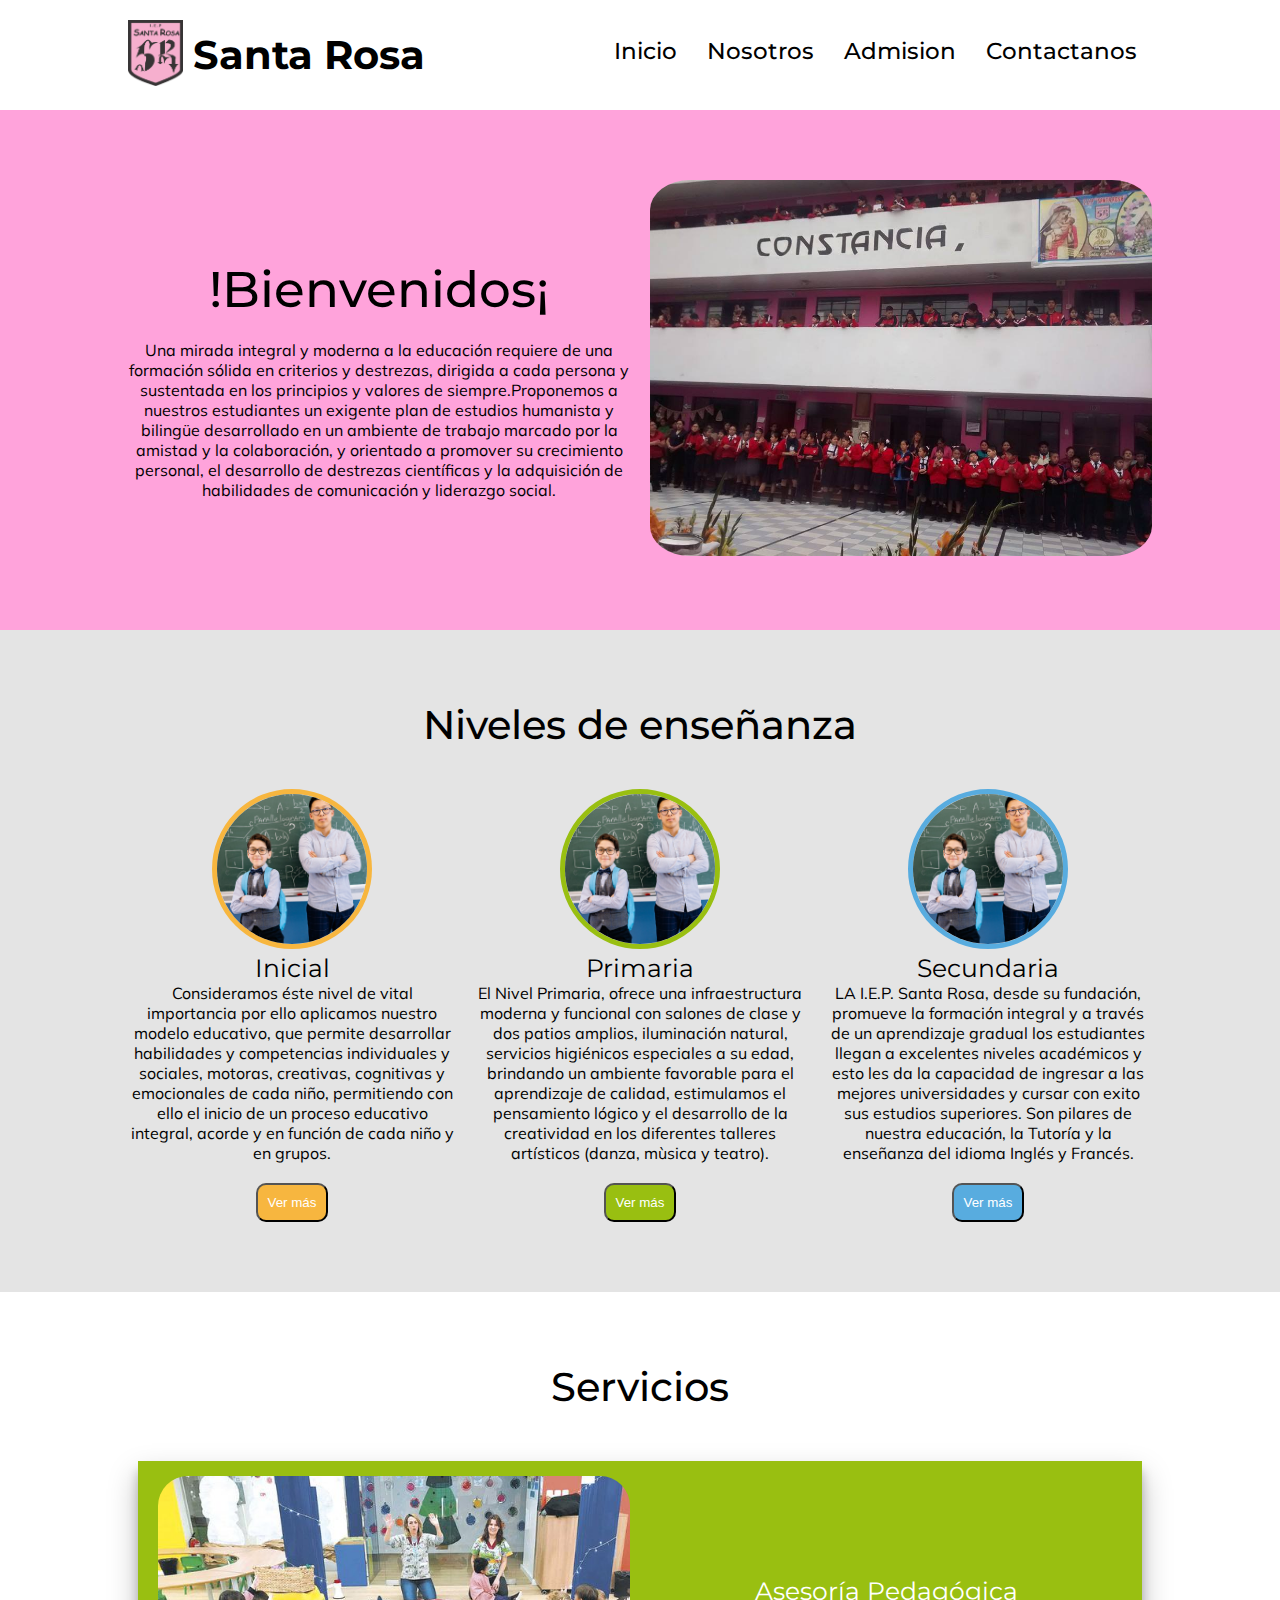
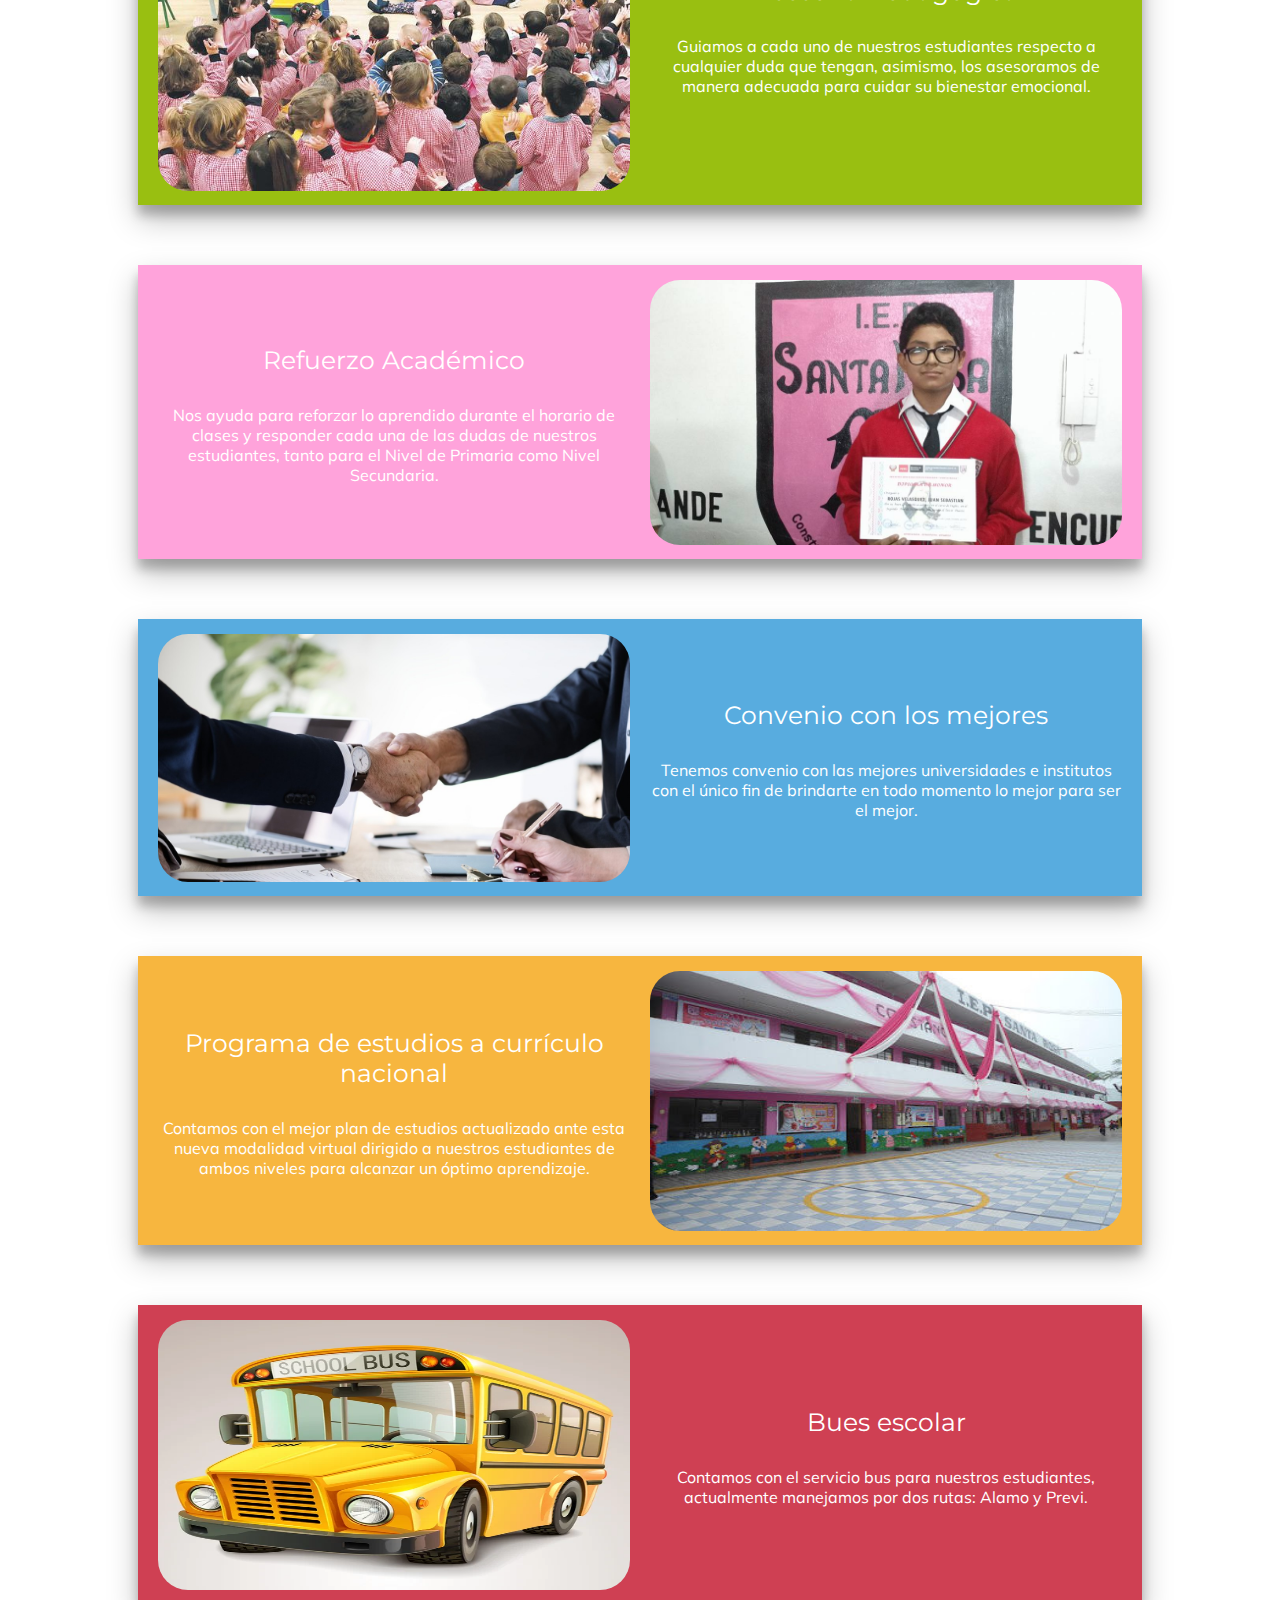
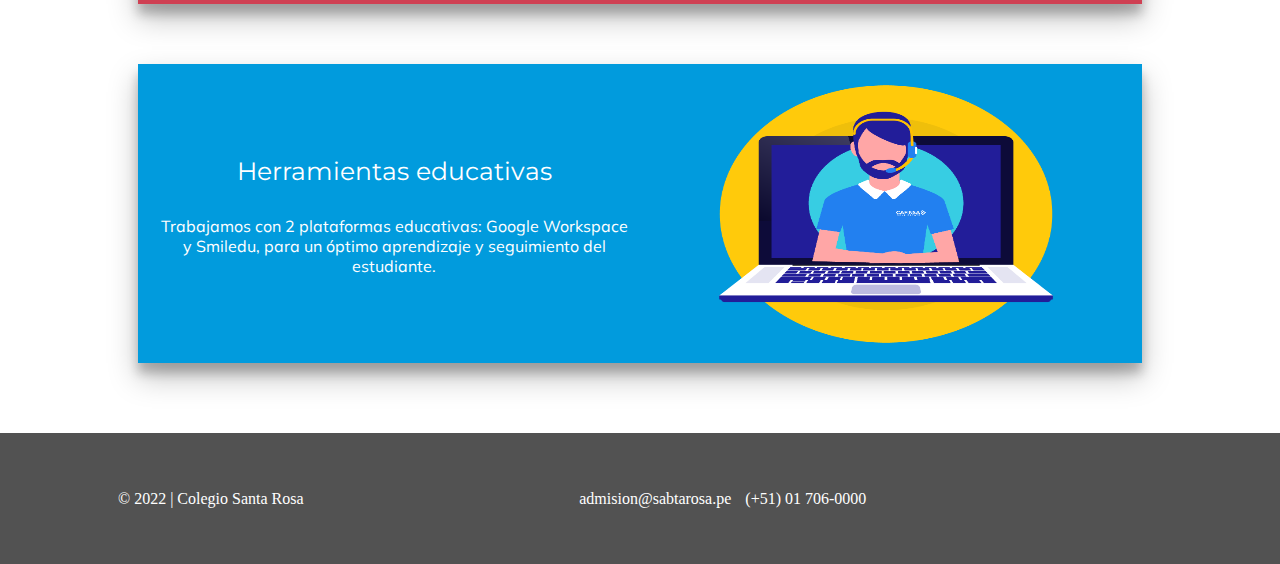
==== commit b7f560c6: "Principal terminado" ====
--- a/index.html
+++ b/index.html
@@ -45,11 +45,37 @@
       </div>
     </section>
 
+    <section id="nivel" class="espaciado">
+      <div class="container">
+        <h2>Niveles de enseñanza</h2>
+        <div class="row">
+            <div class="column">
+                <img src="assets/estudiante_cuadrado.jpg" alt="" class="img_niveles" style="border: 5px solid #F7B63F;">
+                <h3>Inicial</h3>
+                <p>Consideramos éste nivel de vital importancia por ello aplicamos nuestro modelo educativo, que permite desarrollar habilidades y competencias individuales y sociales, motoras, creativas, cognitivas y emocionales de cada niño, permitiendo con ello el inicio de un proceso educativo integral, acorde y en función de cada niño y en grupos.</p>
+                <button style="background-color: #F7B63F;">Ver más</button>
+            </div>
+            <div class="column">
+                <img src="assets/estudiante_cuadrado.jpg" alt="" class="img_niveles" style="border: 5px solid #99BF11;">
+                <h3>Primaria</h3>
+                <p>El Nivel Primaria, ofrece una infraestructura moderna y funcional con salones de clase y dos patios amplios, iluminación natural, servicios higiénicos especiales a su edad, brindando un ambiente favorable para el aprendizaje de calidad, estimulamos el pensamiento lógico y el desarrollo de la creatividad en los diferentes talleres artísticos (danza, mùsica y teatro).</p>
+                <button style="background-color: #99BF11;">Ver más</button>
+            </div>
+            <div class="column">
+                <img src="assets/estudiante_cuadrado.jpg" alt="" class="img_niveles" style="border: 5px solid #58ACDF;">
+                <h3>Secundaria</h3>
+                <p>LA I.E.P. Santa Rosa, desde su fundación, promueve la formación integral y a través de un aprendizaje gradual los estudiantes llegan a excelentes niveles académicos y esto les da la capacidad de ingresar a las mejores universidades y cursar con exito sus estudios superiores. Son pilares de nuestra educación, la Tutoría y la enseñanza del idioma Inglés y Francés.</p>
+                <button style="background-color: #58ACDF;">Ver más</button>
+            </div>
+        </div>
+    </div>
+    </section>
+
     <section id="servicios" class="espaciado">
       <div class="container">
         <h2>Servicios</h2>
 
-        <div class="row gris tarjeta espacio-30">
+        <div class="row tarjeta espacio-30" style="background-color: #99BF11;">
           <div class="column">
             <img src="assets/inicio2.jpg" alt="" class="img_ajustarancho">
           </div>
@@ -59,7 +85,7 @@
           </div>
         </div>
 
-        <div class="row rosado tarjeta espacio-30">
+        <div class="row tarjeta espacio-30" style="background-color: #FFA3DB;">
           <div class="column">
             <h3>Refuerzo Académico</h3>
             <p>Nos ayuda para reforzar lo aprendido durante el horario de clases y responder cada una de las dudas de nuestros estudiantes, tanto para el Nivel de Primaria como Nivel Secundaria. </p>
@@ -69,7 +95,7 @@
           </div>
         </div>
 
-        <div class="row gris tarjeta espacio-30">
+        <div class="row tarjeta espacio-30" style="background-color: #58ACDF;">
           <div class="column">
             <img src="assets/convenio.jpg" alt="" class="img_ajustarancho">
           </div>
@@ -79,7 +105,7 @@
           </div>
         </div>
 
-        <div class="row rosado tarjeta espacio-30">
+        <div class="row tarjeta espacio-30" style="background-color: #F7B63F">
           <div class="column">
             <h3>Programa de estudios a currículo nacional</h3>
             <p>Contamos con el mejor plan de estudios actualizado ante esta nueva modalidad virtual dirigido a nuestros estudiantes de ambos niveles para alcanzar un óptimo aprendizaje.  </p>
@@ -89,7 +115,7 @@
           </div>
         </div>
 
-        <div class="row gris tarjeta espacio-30">
+        <div class="row tarjeta espacio-30" style="background-color: #CF4053;">
           <div class="column">
             <img src="assets/bus_escolar.jpg" alt="" style="height: 270px;" class="img_ajustarancho">
           </div>
@@ -99,7 +125,7 @@
           </div>
         </div>
 
-        <div class="row rosado tarjeta">
+        <div class="row tarjeta" style="background-color: #019BDD;">
           <div class="column">
             <h3>Herramientas educativas</h3>
             <p>Trabajamos con 2 plataformas educativas: Google Workspace y Smiledu, para un óptimo aprendizaje y seguimiento del estudiante. </p>
--- a/css/styles.css
+++ b/css/styles.css
@@ -1,9 +1,50 @@
+@import url('https://fonts.googleapis.com/css2?family=Montserrat:wght@300;400;500;600;700&family=Mulish:wght@300;400&display=swap');
+
 * {
     margin: 0;
     padding: 0;
 }
 
-
+:root {
+    --color-rosado: #FFA3DB;
+    --color-rosado2: #DE3179;
+    --color-rojo: #CF4053;
+    --color-morado: #7B0FA7;
+    --color-celeste: #58ACDF;
+    --coplor-azul: #019BDD;
+    --color-naranja: #F7B63F;
+    --color-verde: #99BF11;
+    --color-negro: black;
+    --color-blanco: white;
+
+    --funte-titulos: 'Montserrat', sans-serif;
+    --fuente-parrafos: 'Mulish', sans-serif; 
+}
+
+h1 {
+    font-family: var(--funte-titulos);
+    font-size: 50px;
+    font-weight: 500;
+}
+
+h2 {
+    font-family: var(--funte-titulos);
+    font-weight: 500;
+    font-size: 40px;
+    color: var(--color-negro);
+}
+
+h3 {
+    font-family: var(--funte-titulos);
+    font-weight: 400;
+    font-size: 25px;
+    color: var(--color-negro);
+}
+
+p {
+    font-family: var(--fuente-parrafos);
+    font-weight: 400;
+}
 
 #cabecera {
     padding-top: 20px;
@@ -12,7 +53,7 @@
 
 #presentacion {
     text-align: center;
-    background-color: #FF4F8F80;
+    background-color: var(--color-rosado);
 }
 
 #presentacion .row {
@@ -23,12 +64,46 @@
     border-radius: 8%;
 }
 
+#nivel {
+    text-align: center;
+    background-color: #E4E4E4;
+}
+
+#nivel h2 {
+    padding-bottom: 40px;
+}
+
+
+#nivel img {
+    border-radius: 50%;
+}
+
+#nivel button {
+    margin-top: 20px;
+    padding: 10px;
+    border-radius: 10px;
+    color: white;
+}
+
 #servicios {
     text-align: center;
 }
 
 #servicios h2 {
     padding-bottom: 50px;
+}
+
+#servicios h3 {
+    padding-bottom: 30px;
+    color: var(--color-blanco);
+}
+
+#servicios p {
+    color: var(--color-blanco);
+}
+
+#servicios img {
+    border-radius: 30px;
 }
 
 #servicios>.container>.row{
@@ -107,7 +182,7 @@
 }
 
 .rosado {
-    background-color: #FF4F8F80;
+    background-color: #FF4F8F;
 }
 
 .gris {
@@ -116,6 +191,11 @@
 
 .tarjeta {
     padding: 10px;
+}
+
+.img_niveles {
+    height: 150px;
+    width: 150px;
 }
 /* NAVBAR */
 
@@ -137,6 +217,7 @@
 }
 
 .titulo h2 {
+    font-weight: 700;
     font-size: 40px;
     margin-left: 10px;
 }
@@ -148,6 +229,8 @@
 .menu-opciones a{
     text-decoration: none;
     color: black;
+    font-family: var(--funte-titulos);
+    font-weight: 500;
 }
 
 .menu-items {
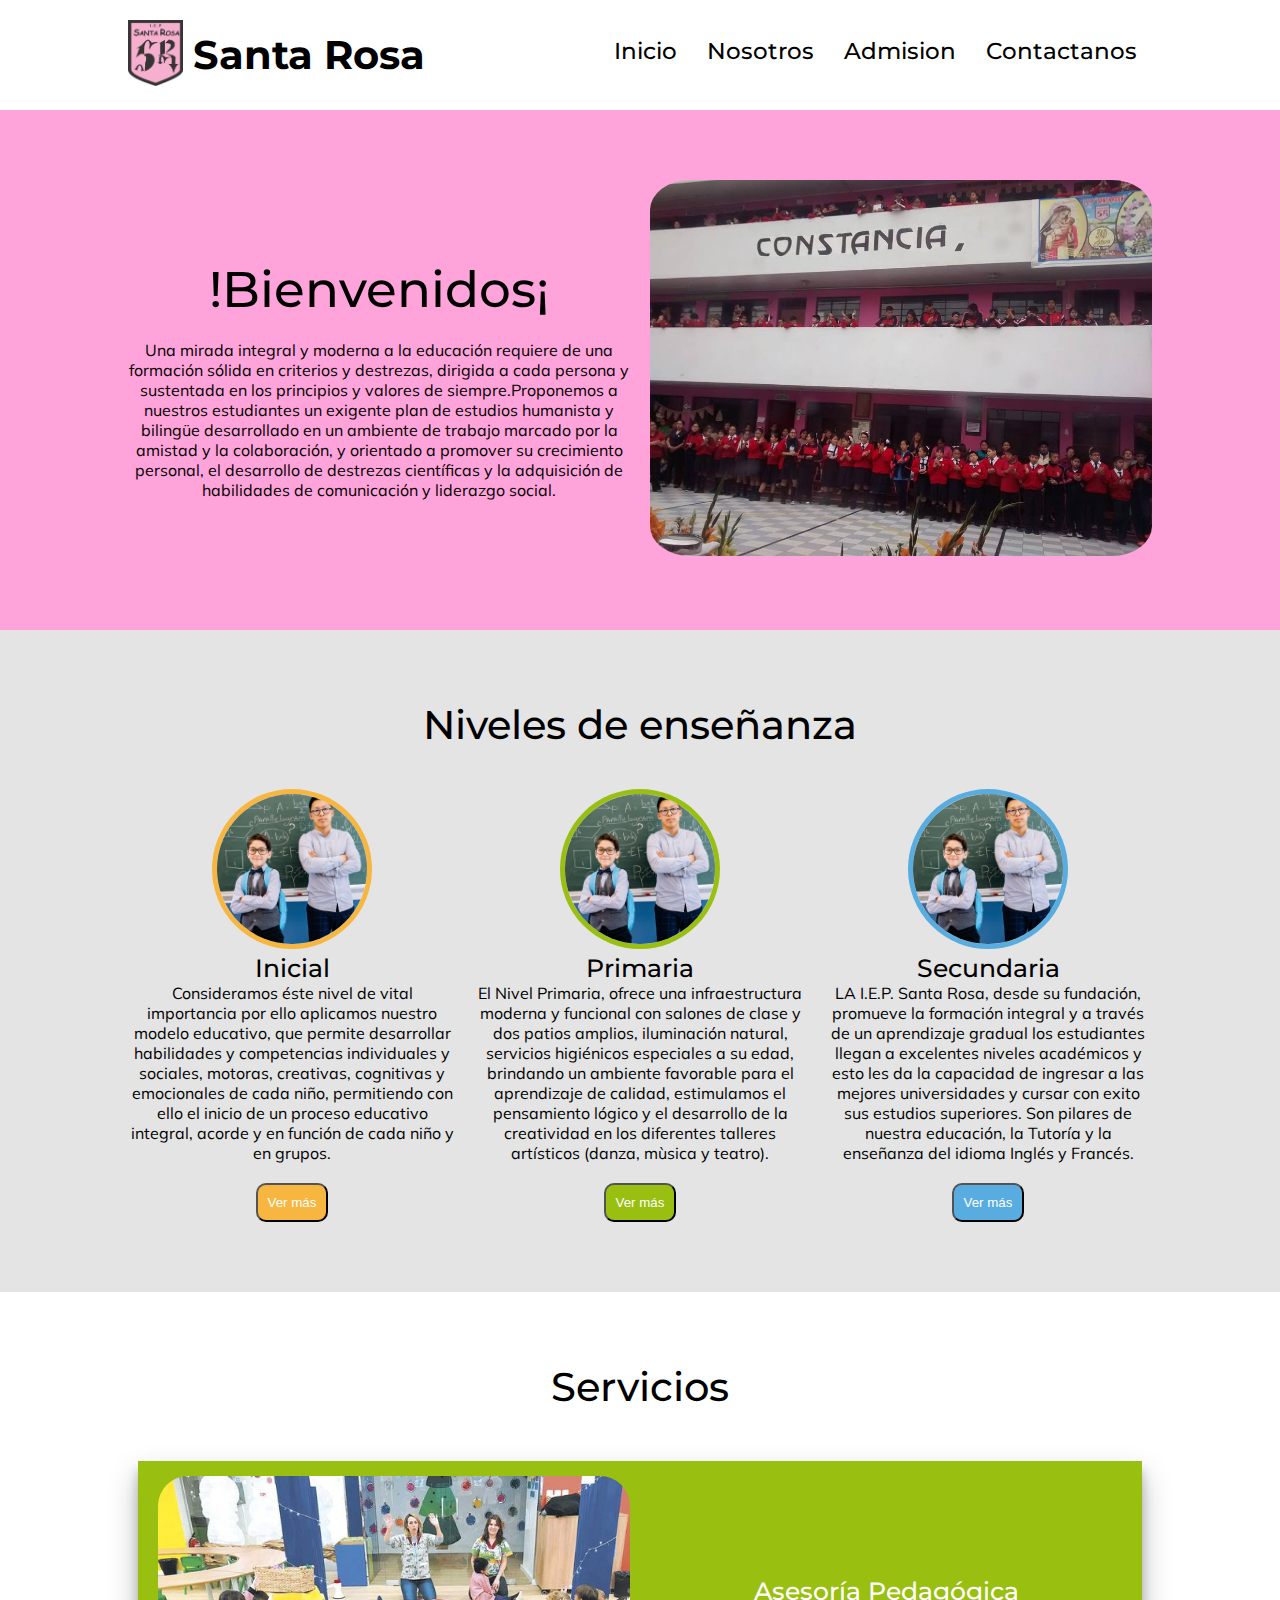
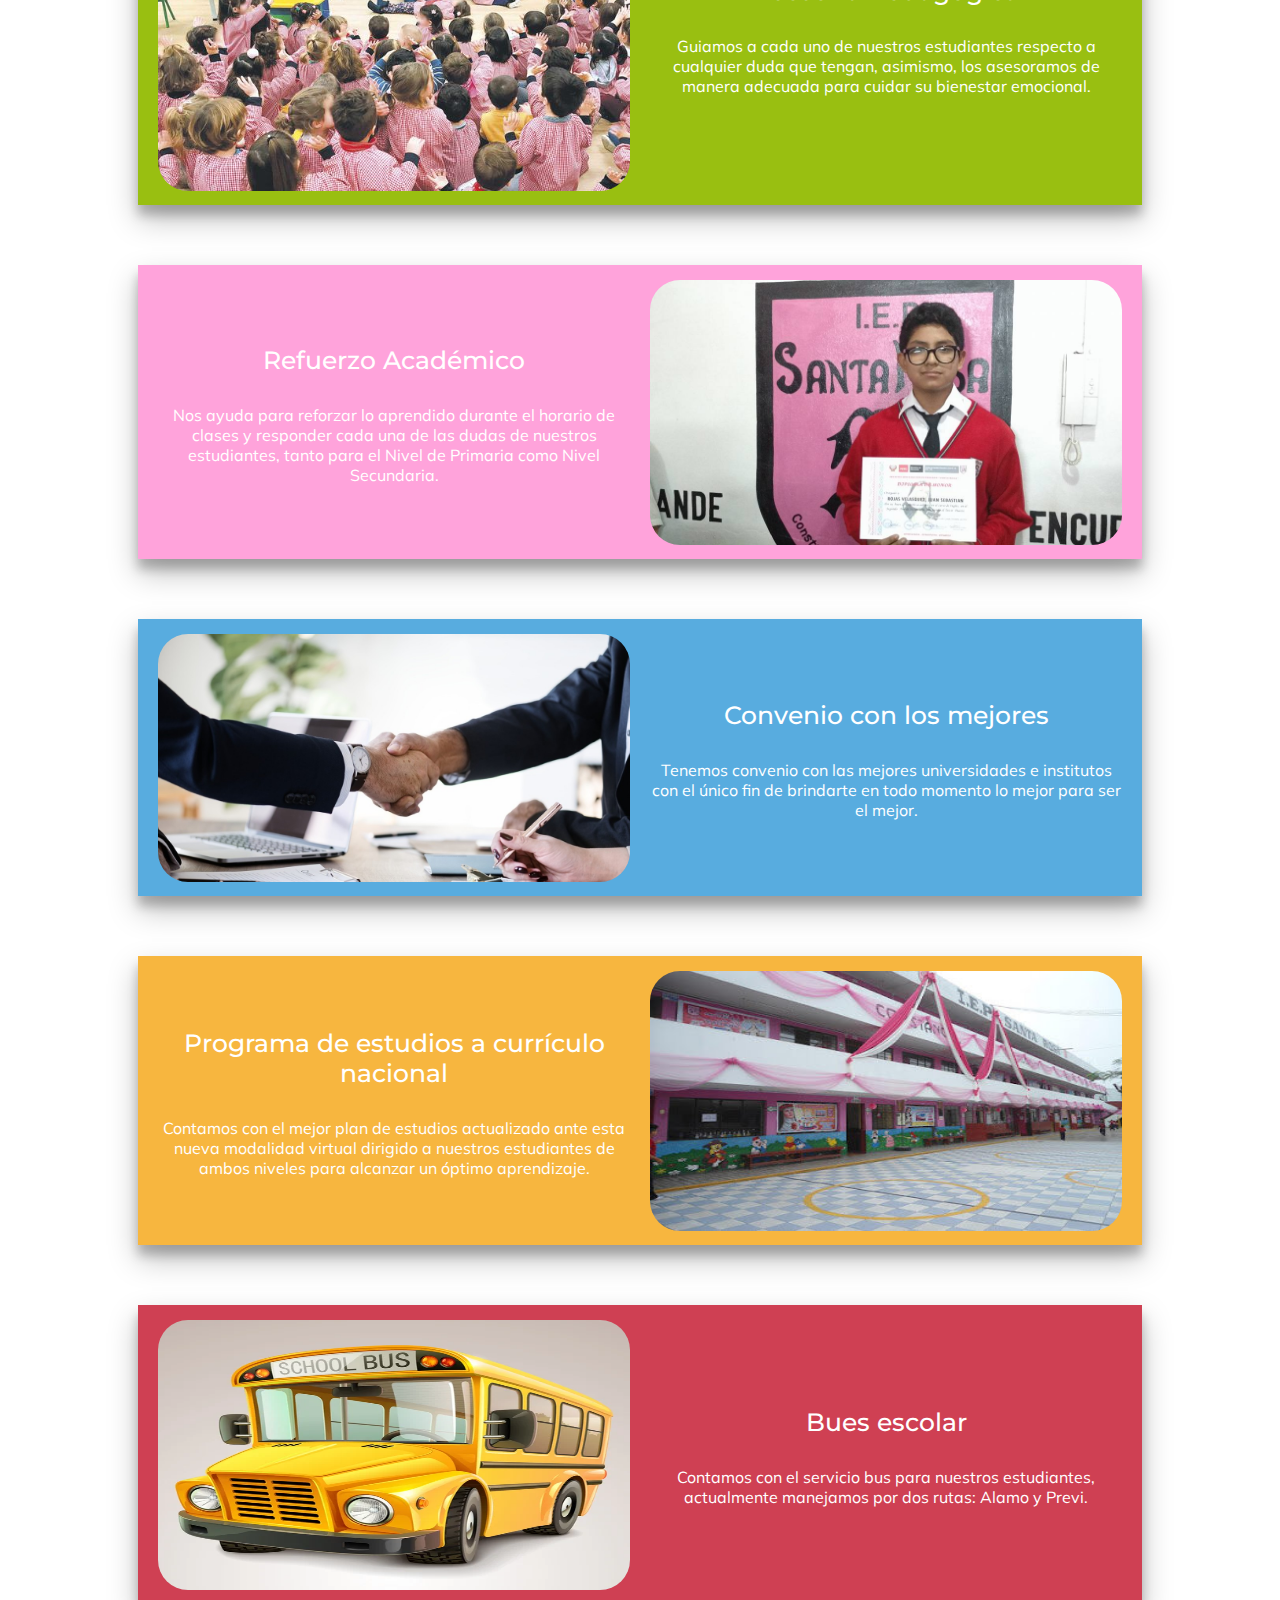
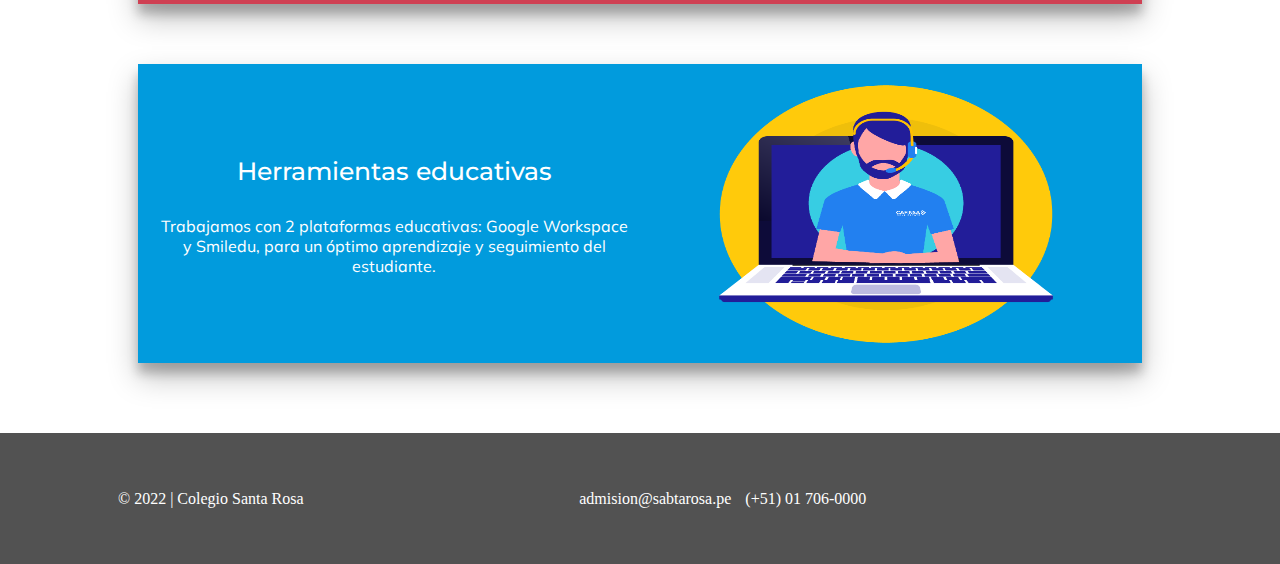
==== commit 9a3336de: "Mision y vision" ====
--- a/index.html
+++ b/index.html
@@ -22,7 +22,7 @@
           <ul class="menu-opciones">
             <div class="menu-items">
                 <li><a href="index.html">Inicio</a></li>
-                <li><a href="">Nosotros</a></li>
+                <li><a href="nosotros.html">Nosotros</a></li>
                 <li><a href="">Admision</a></li>
                 <li><a href="">Contactanos</a></li>
             </div><!--menu-items-->
--- a/css/styles.css
+++ b/css/styles.css
@@ -1,4 +1,4 @@
-@import url('https://fonts.googleapis.com/css2?family=Montserrat:wght@300;400;500;600;700&family=Mulish:wght@300;400&display=swap');
+@import url('https://fonts.googleapis.com/css2?family=Montserrat:wght@300;400;500;600;700&family=Mulish:wght@300;400;500&display=swap');
 
 * {
     margin: 0;
@@ -36,7 +36,7 @@
 
 h3 {
     font-family: var(--funte-titulos);
-    font-weight: 400;
+    font-weight: 500;
     font-size: 25px;
     color: var(--color-negro);
 }
@@ -231,6 +231,11 @@
     color: black;
     font-family: var(--funte-titulos);
     font-weight: 500;
+    transition: all 0.5s ease-in-out;
+}
+
+.menu-opciones a:hover {
+    color: #FF4F8F;
 }
 
 .menu-items {
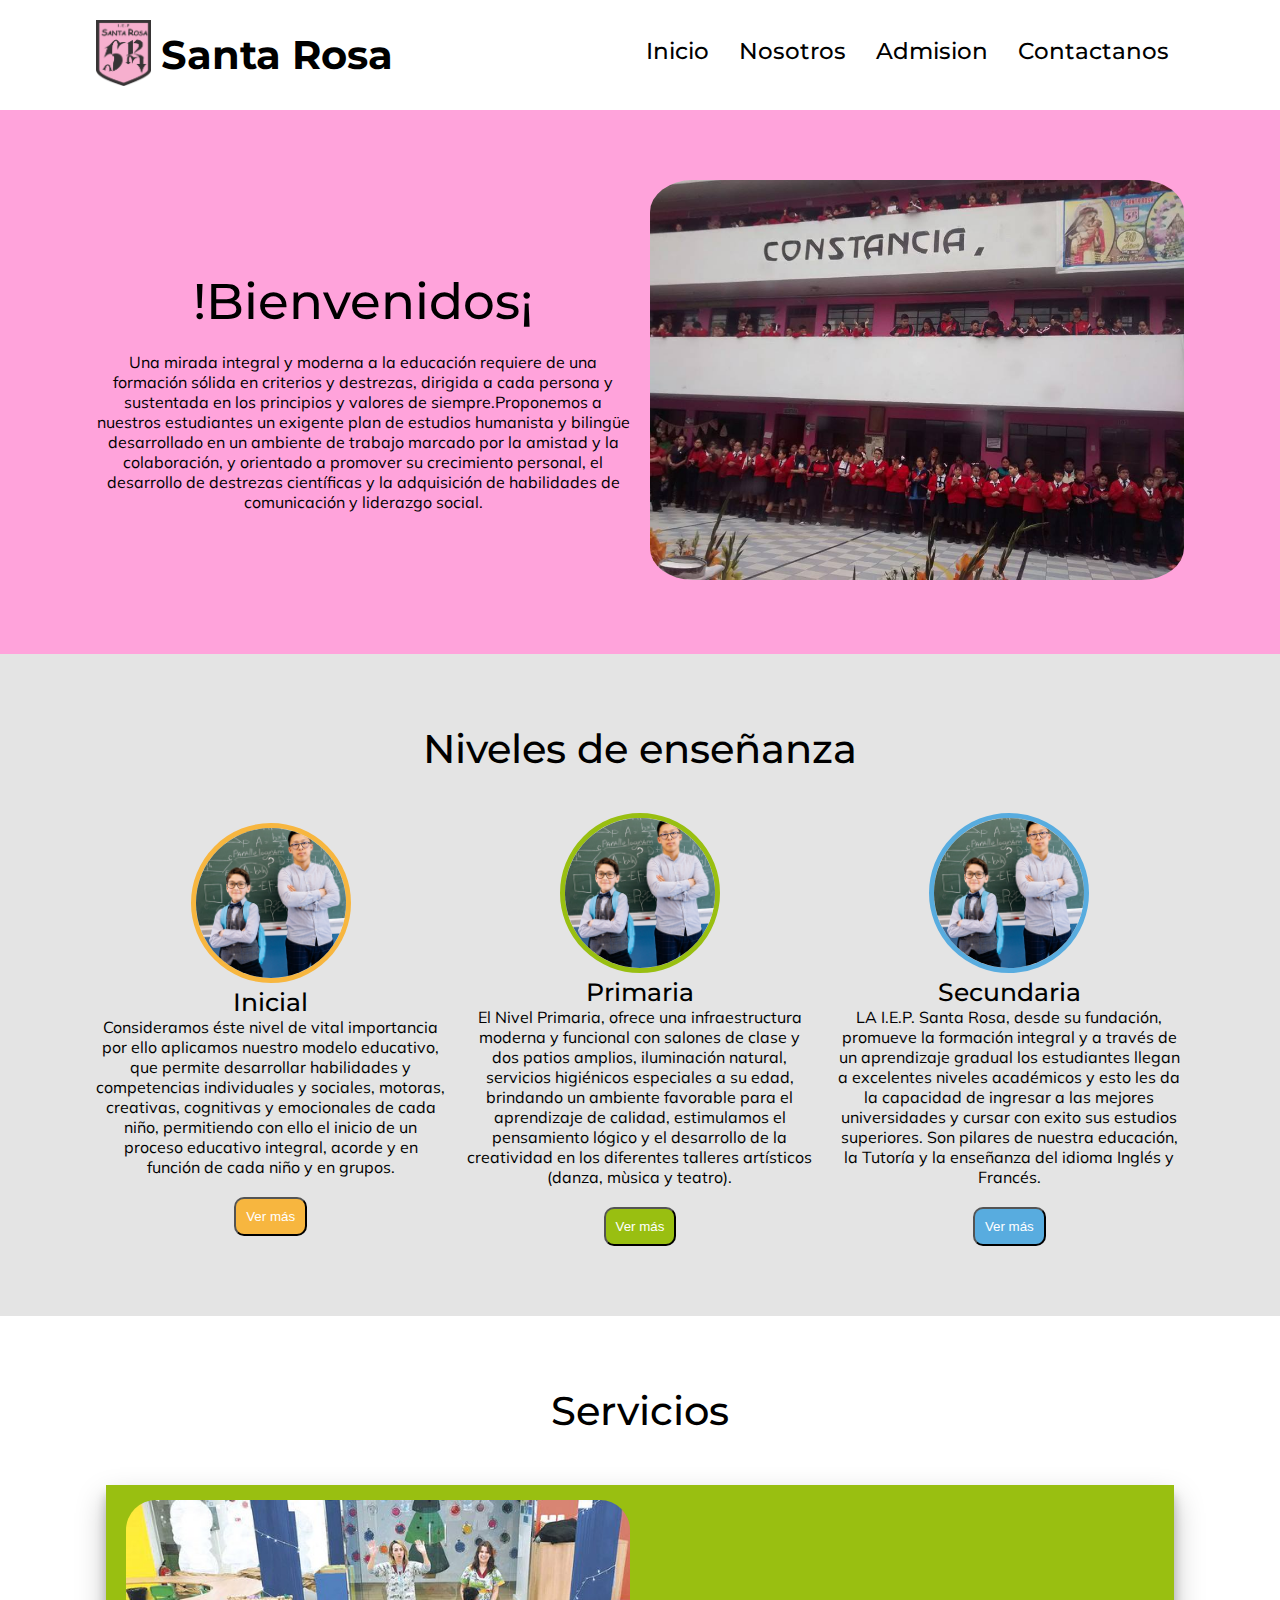
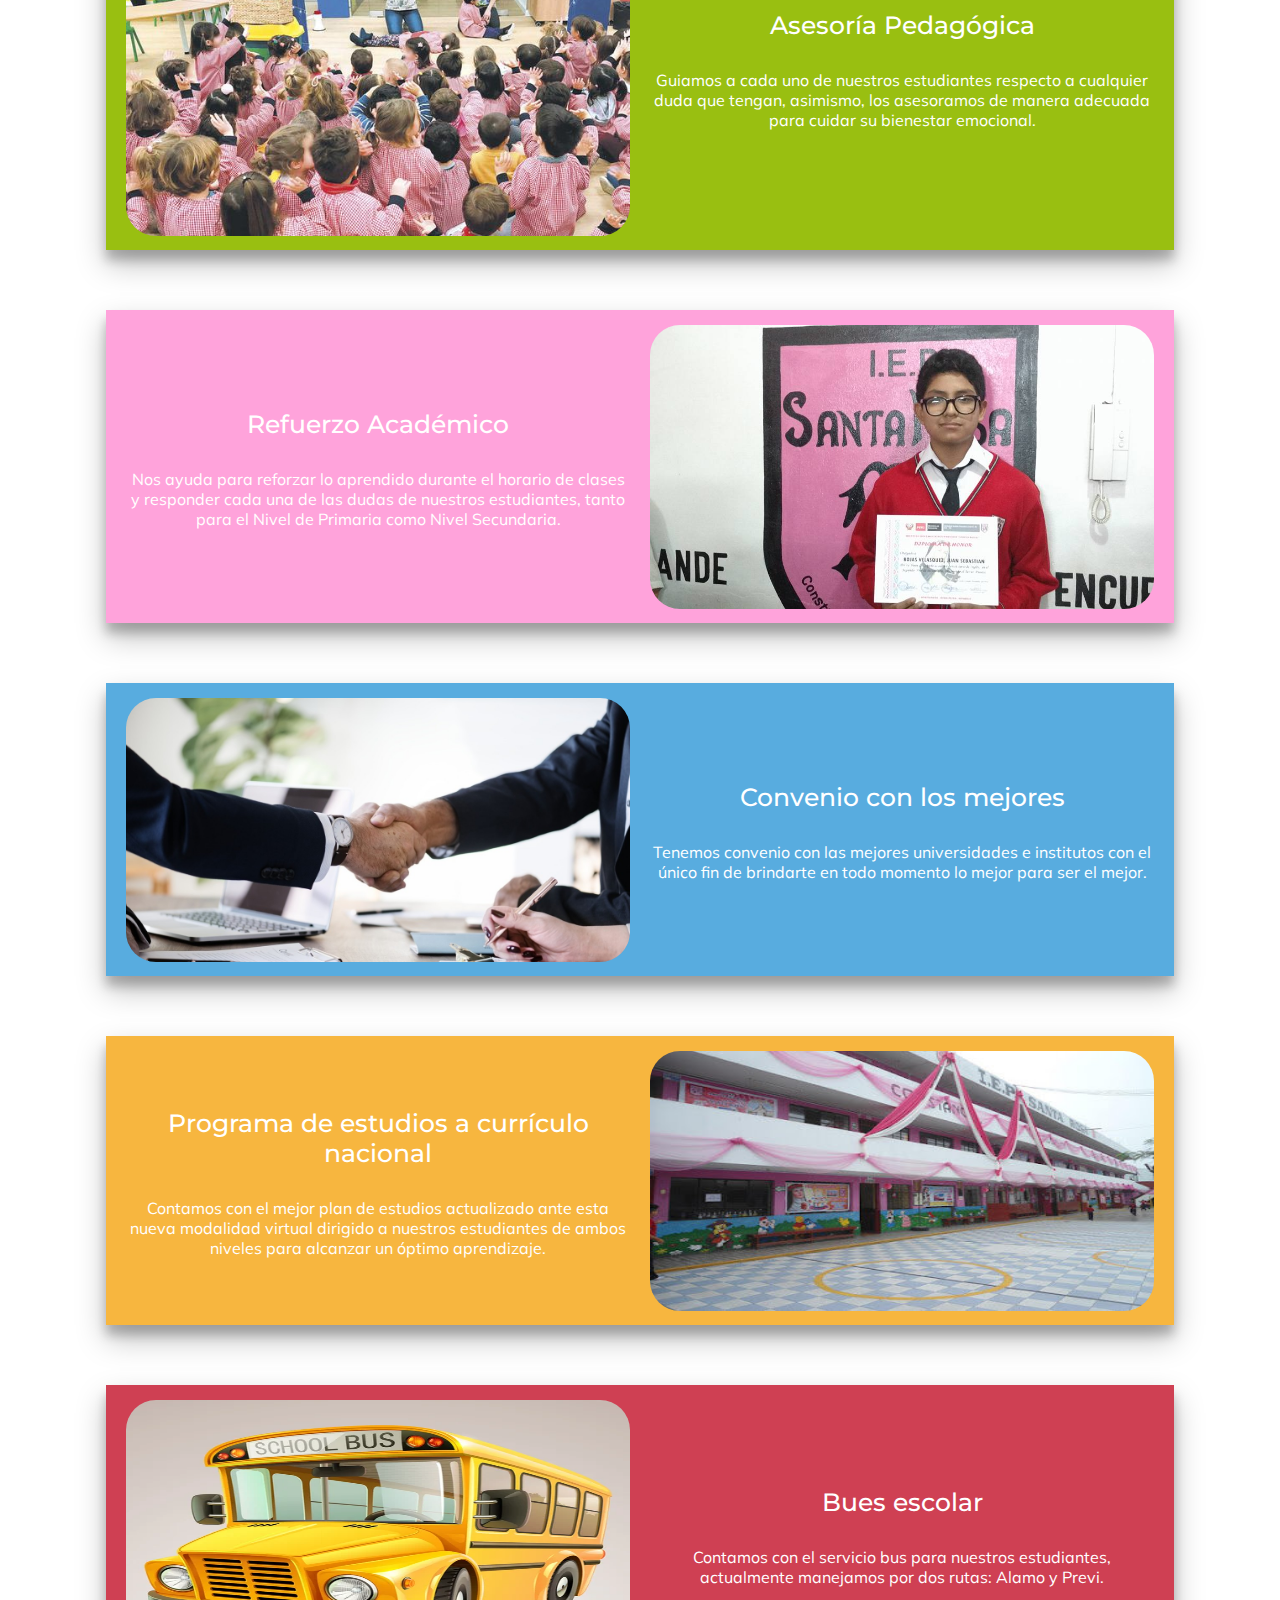
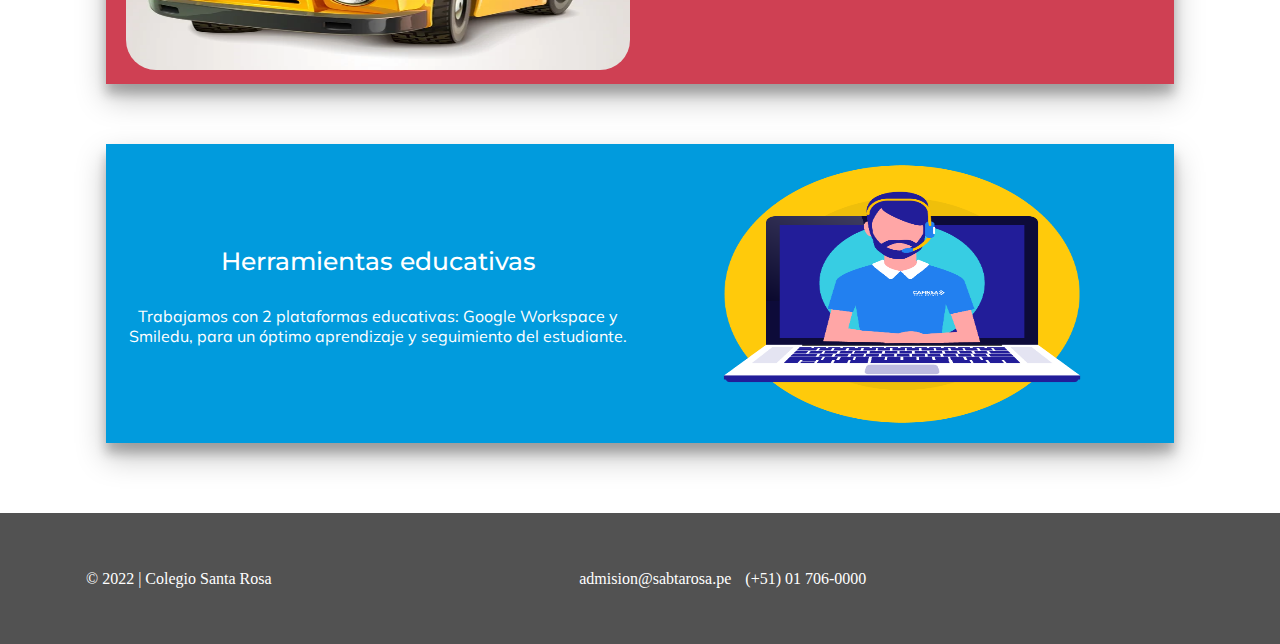
==== commit 3a10629a: "Admision" ====
--- a/index.html
+++ b/index.html
@@ -23,7 +23,7 @@
             <div class="menu-items">
                 <li><a href="index.html">Inicio</a></li>
                 <li><a href="nosotros.html">Nosotros</a></li>
-                <li><a href="">Admision</a></li>
+                <li><a href="admision.html">Admision</a></li>
                 <li><a href="">Contactanos</a></li>
             </div><!--menu-items-->
         </ul><!--menu-opciones-->
--- a/css/styles.css
+++ b/css/styles.css
@@ -146,7 +146,7 @@
 }
 
 .container {
-    max-width: 80%;
+    max-width: 85%;
     margin: auto;
 }
 
@@ -175,6 +175,14 @@
 
     padding-left: 10px;
     padding-right: 10px;
+}
+
+.column-40 {
+    padding-left: 10px;
+    padding-right: 10px;
+    /* Para darle un atmaño a la caja del 33% del row */
+    flex-basis: 40%;
+    max-width: 40%;
 }
 
 .espacio-30 {
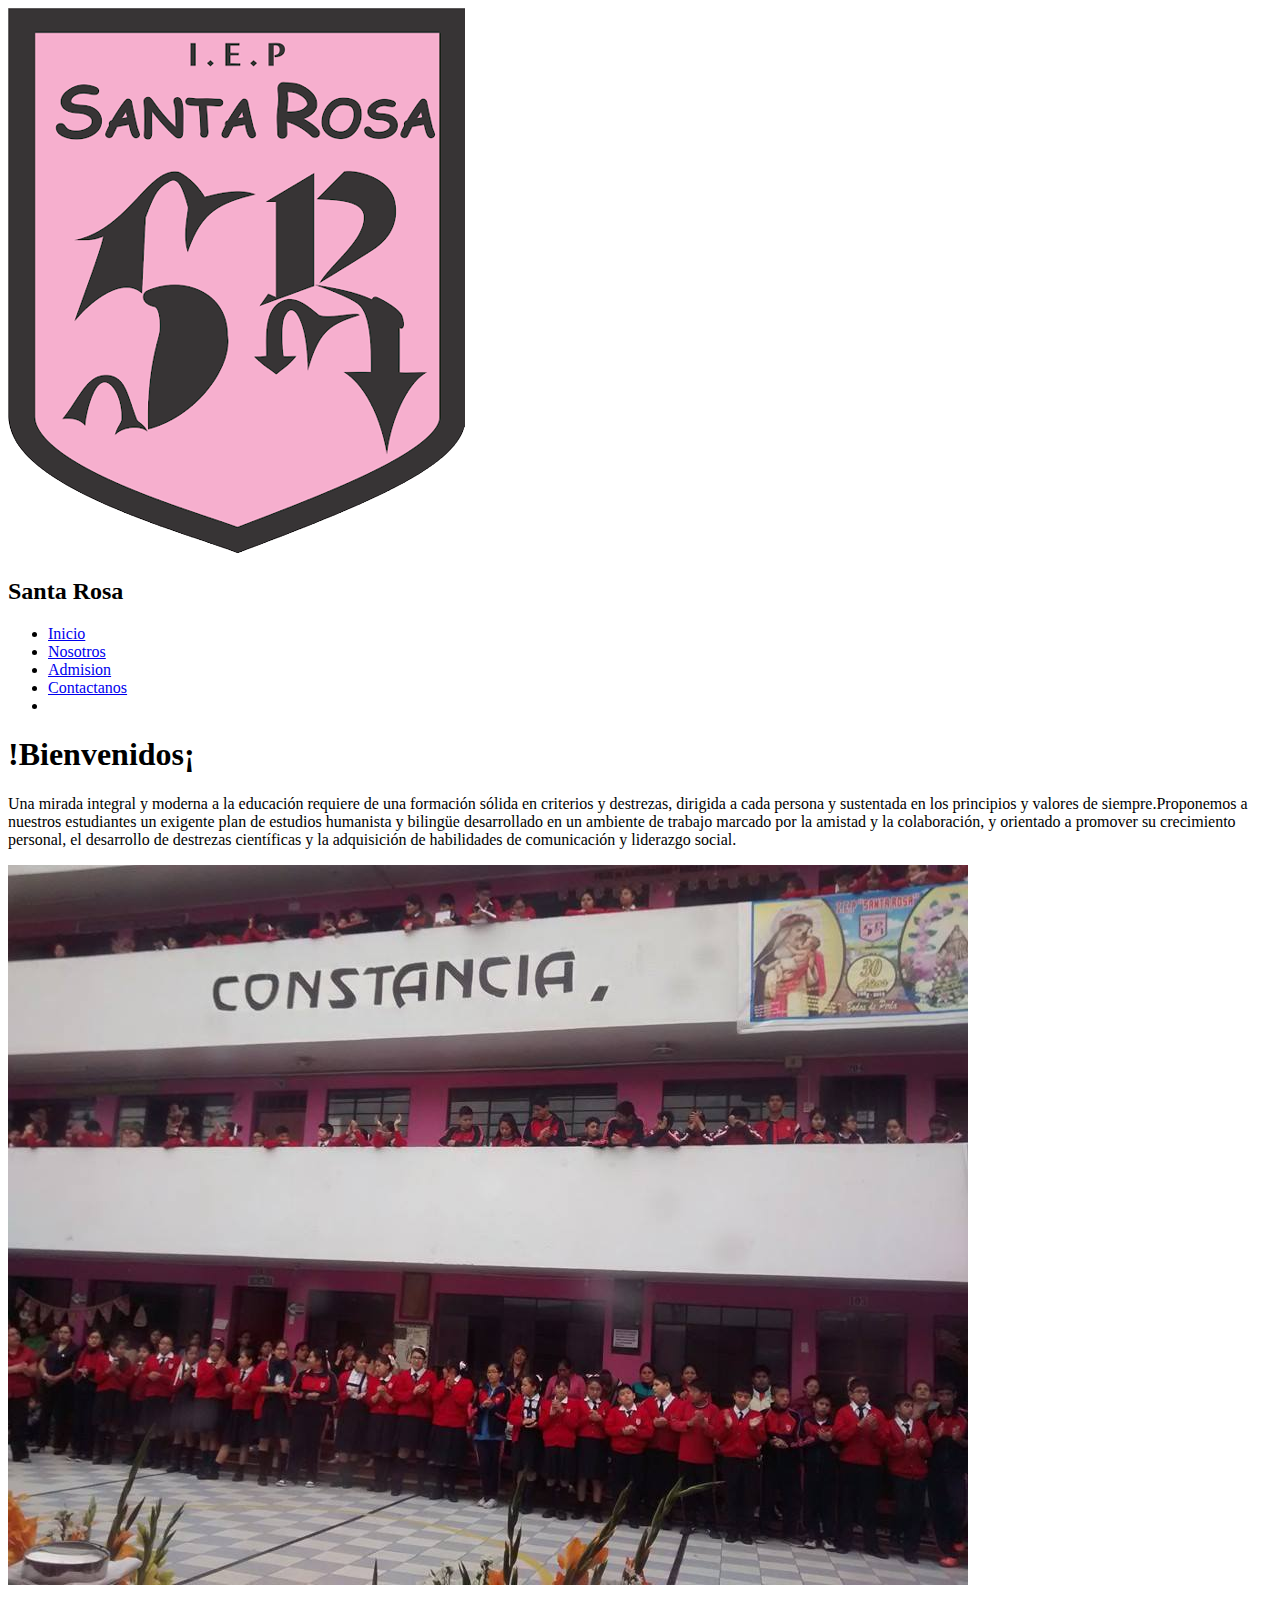
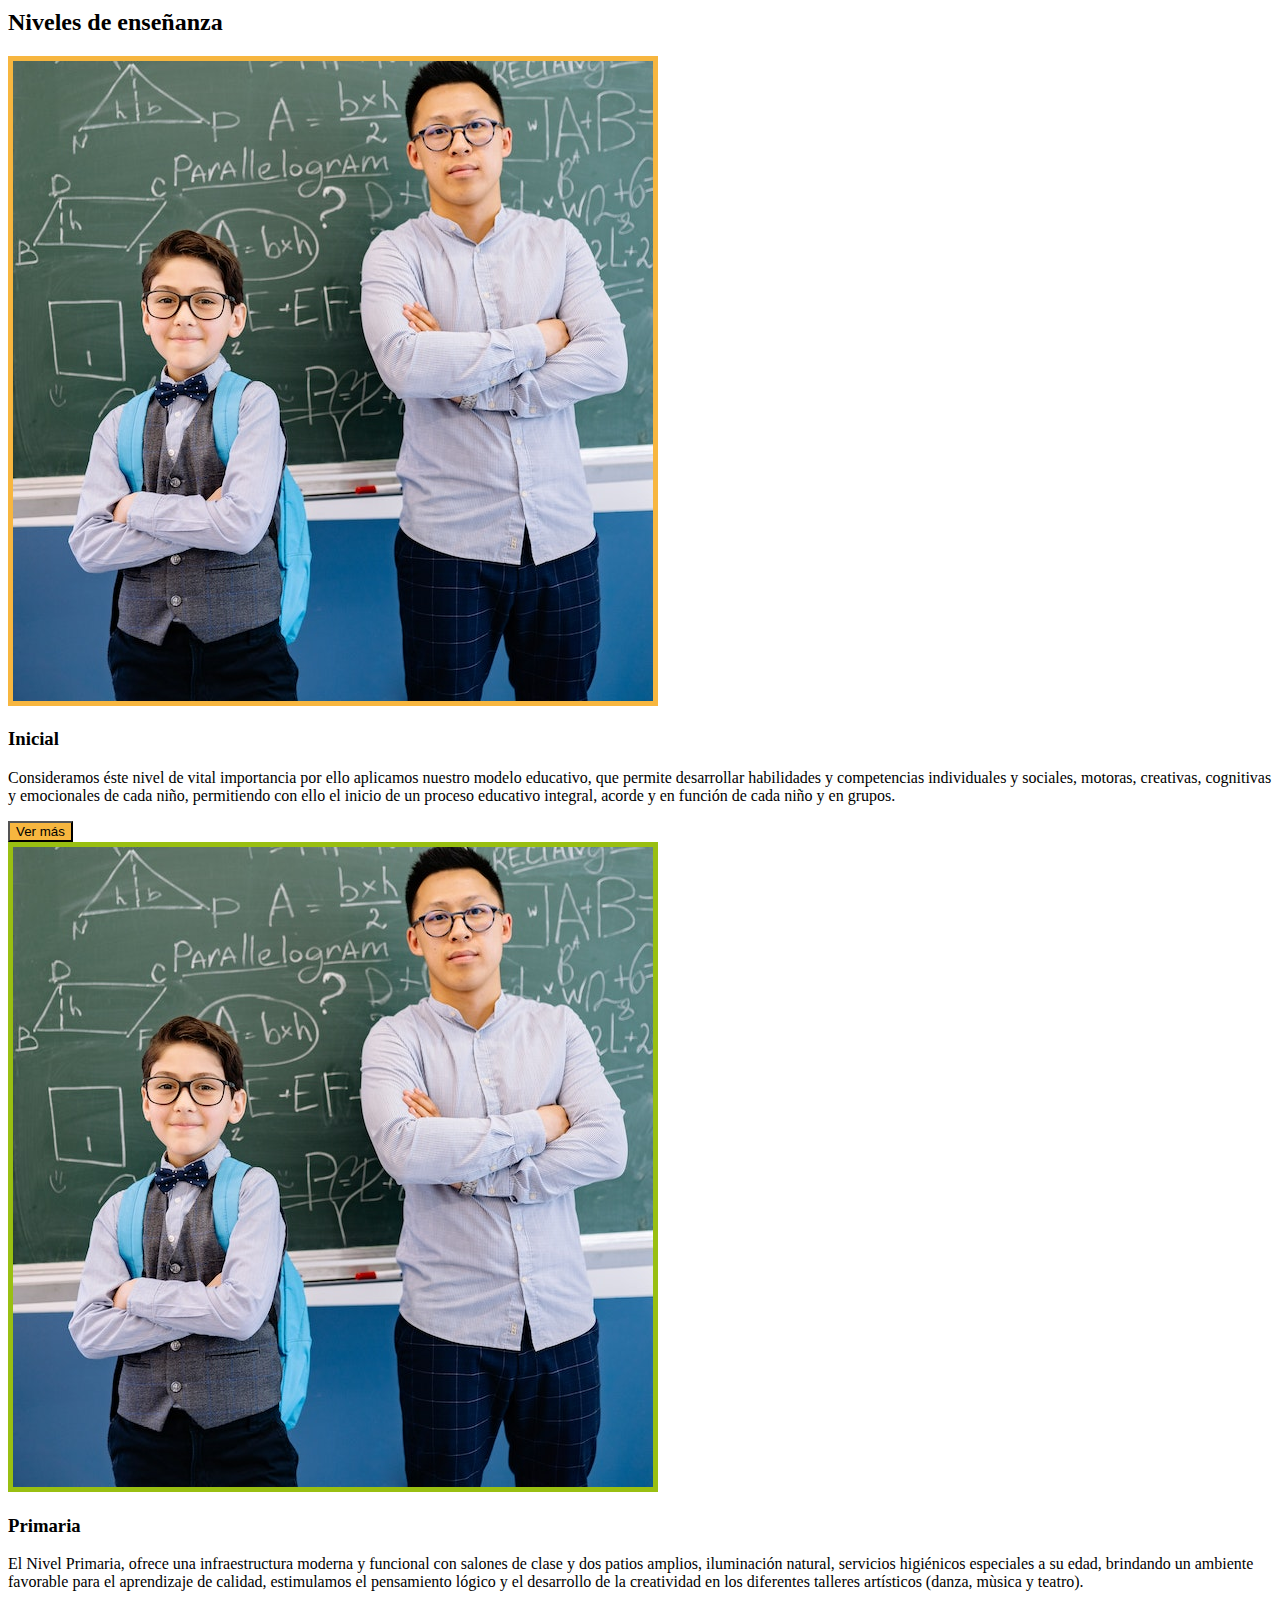
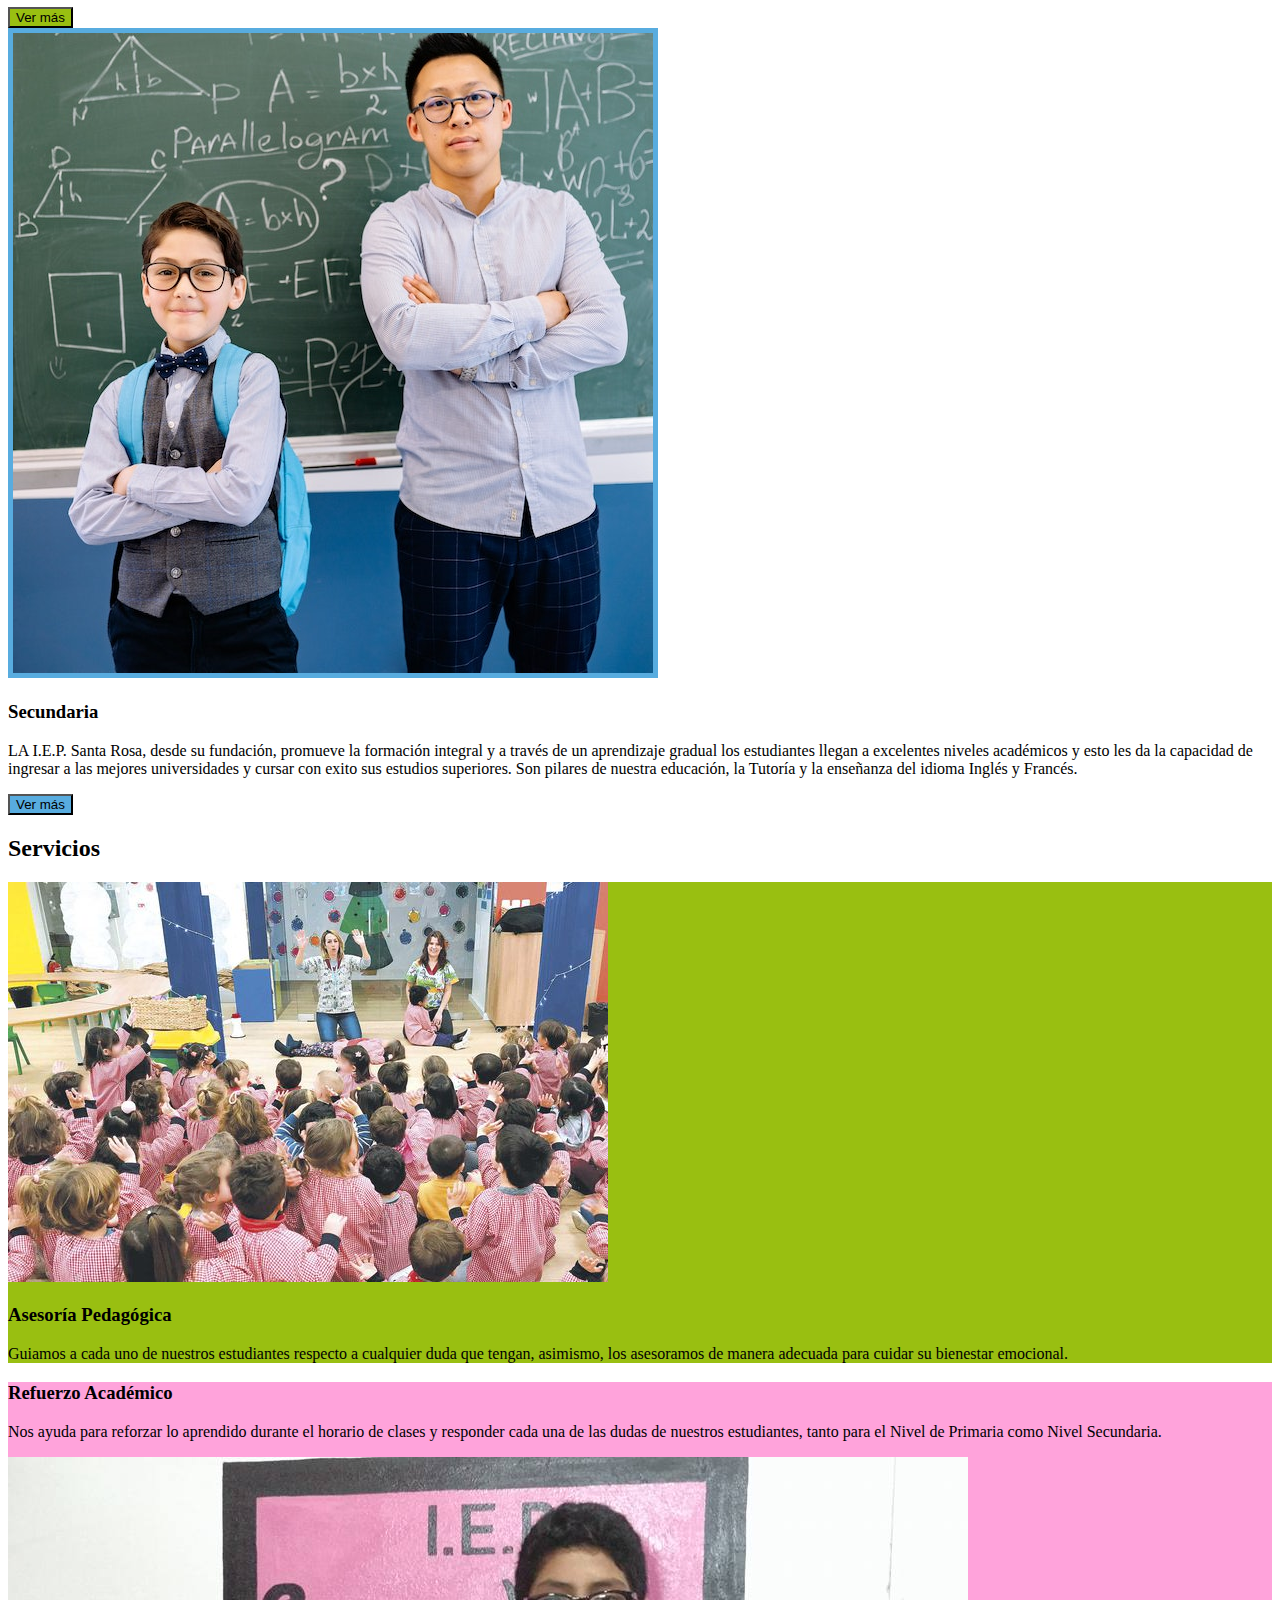
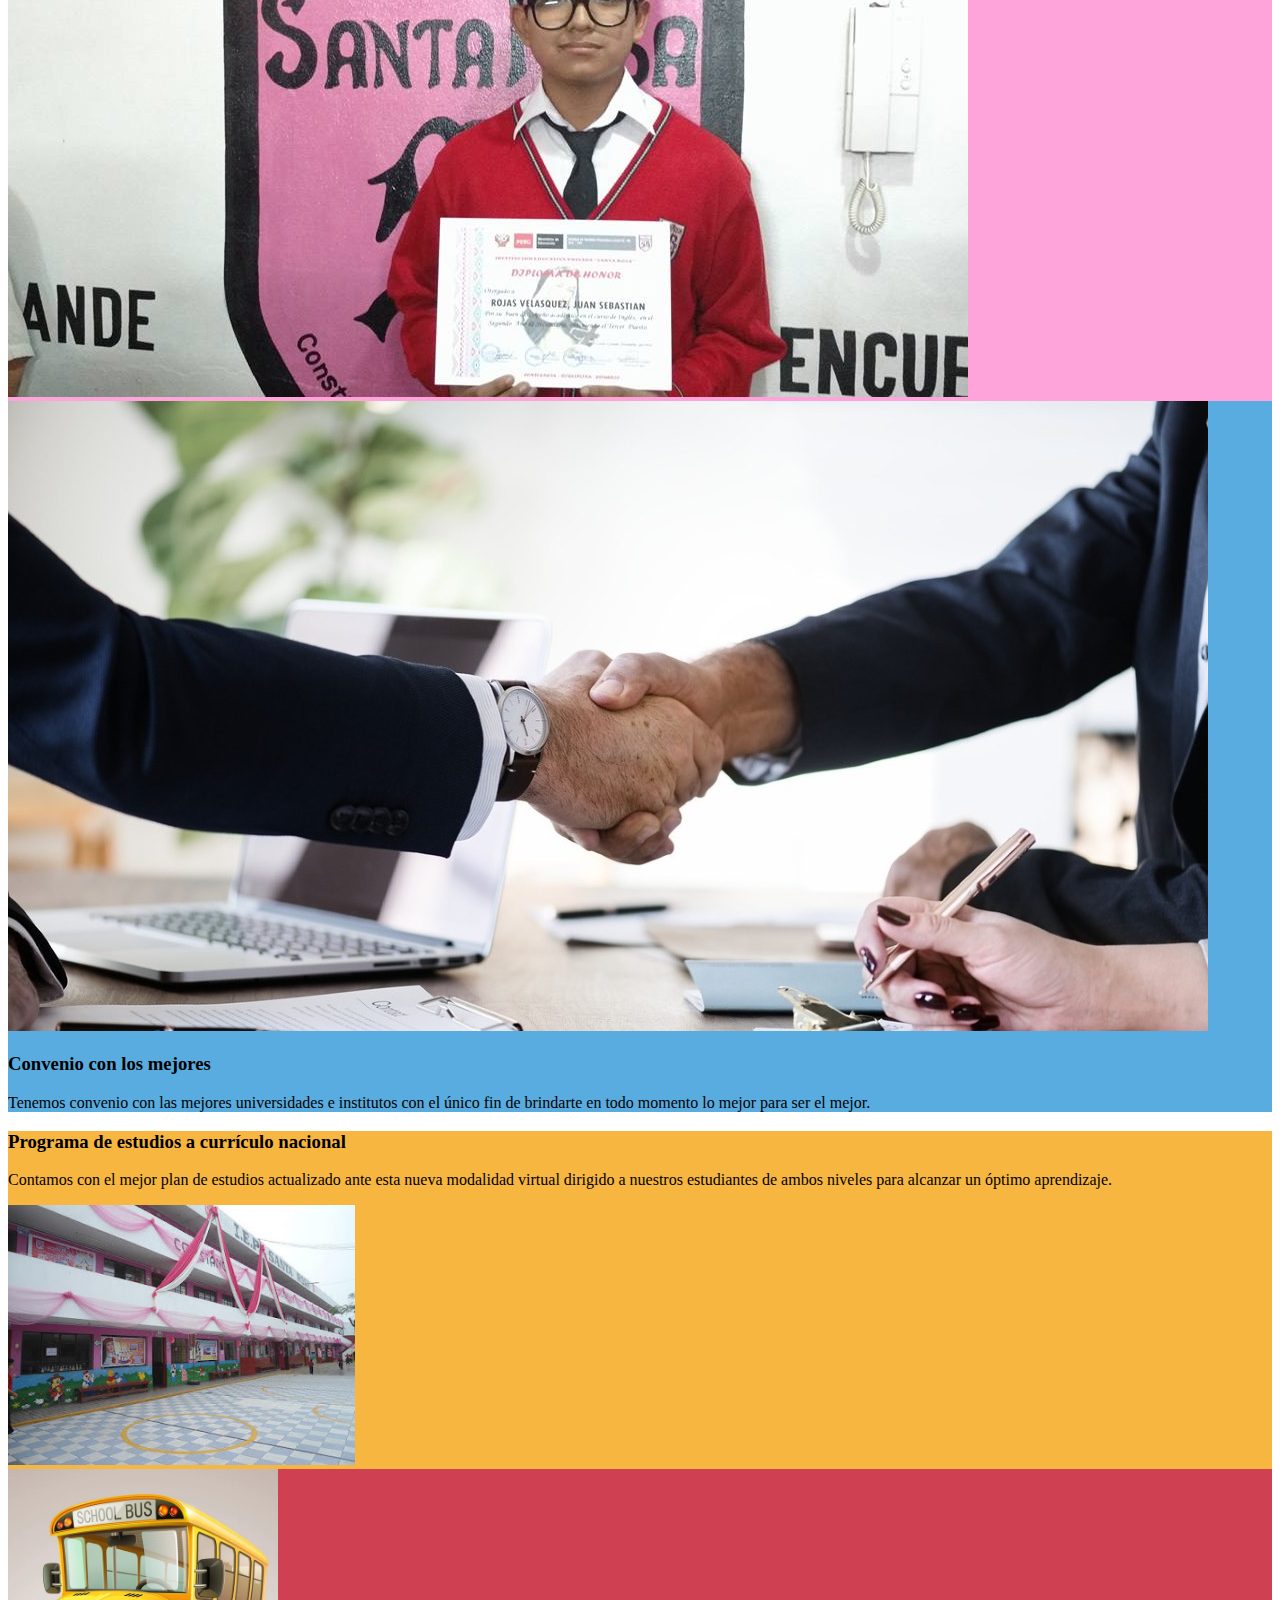
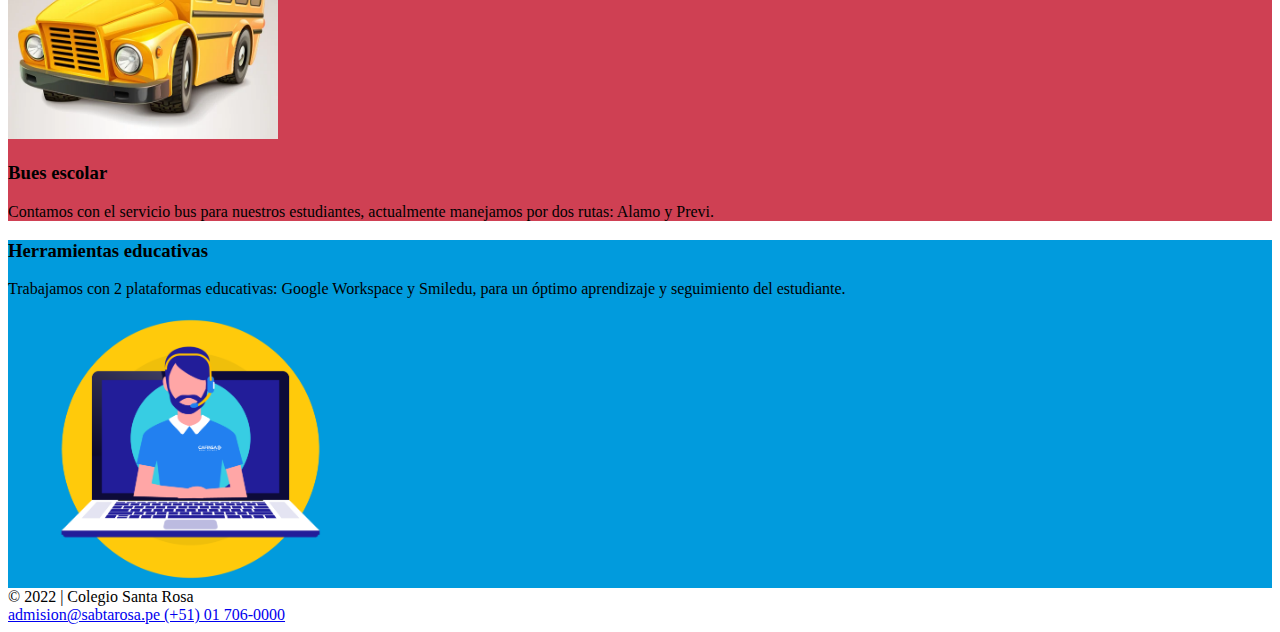
==== commit c6a1fdbd: "terminado" ====
--- a/index.html
+++ b/index.html
@@ -4,7 +4,7 @@
     <meta charset="UTF-8" />
     <meta http-equiv="X-UA-Compatible" content="IE=edge" />
     <meta name="viewport" content="width=device-width, initial-scale=1.0" />
-    <link rel="stylesheet" href="css/styles.css">
+    <link rel="stylesheet" href="CSS/styles.css">
 
     <link rel="stylesheet" href="https://cdnjs.cloudflare.com/ajax/libs/font-awesome/6.2.0/css/all.min.css" integrity="sha512-xh6O/CkQoPOWDdYTDqeRdPCVd1SpvCA9XXcUnZS2FmJNp1coAFzvtCN9BmamE+4aHK8yyUHUSCcJHgXloTyT2A==" crossorigin="anonymous" referrerpolicy="no-referrer" />
     <title>Santa Rosa</title>
@@ -24,7 +24,8 @@
                 <li><a href="index.html">Inicio</a></li>
                 <li><a href="nosotros.html">Nosotros</a></li>
                 <li><a href="admision.html">Admision</a></li>
-                <li><a href="">Contactanos</a></li>
+                <li><a href="contactanos.html">Contactanos</a></li>
+                <li><a href="ingresos.html"><i class="fa-solid fa-user-tie"></i></a></li>
             </div><!--menu-items-->
         </ul><!--menu-opciones-->
         </nav>
@@ -166,6 +167,6 @@
               </div>
           </div>
       </div>
-  </footer>
+    </footer>
   </body>
 </html>
